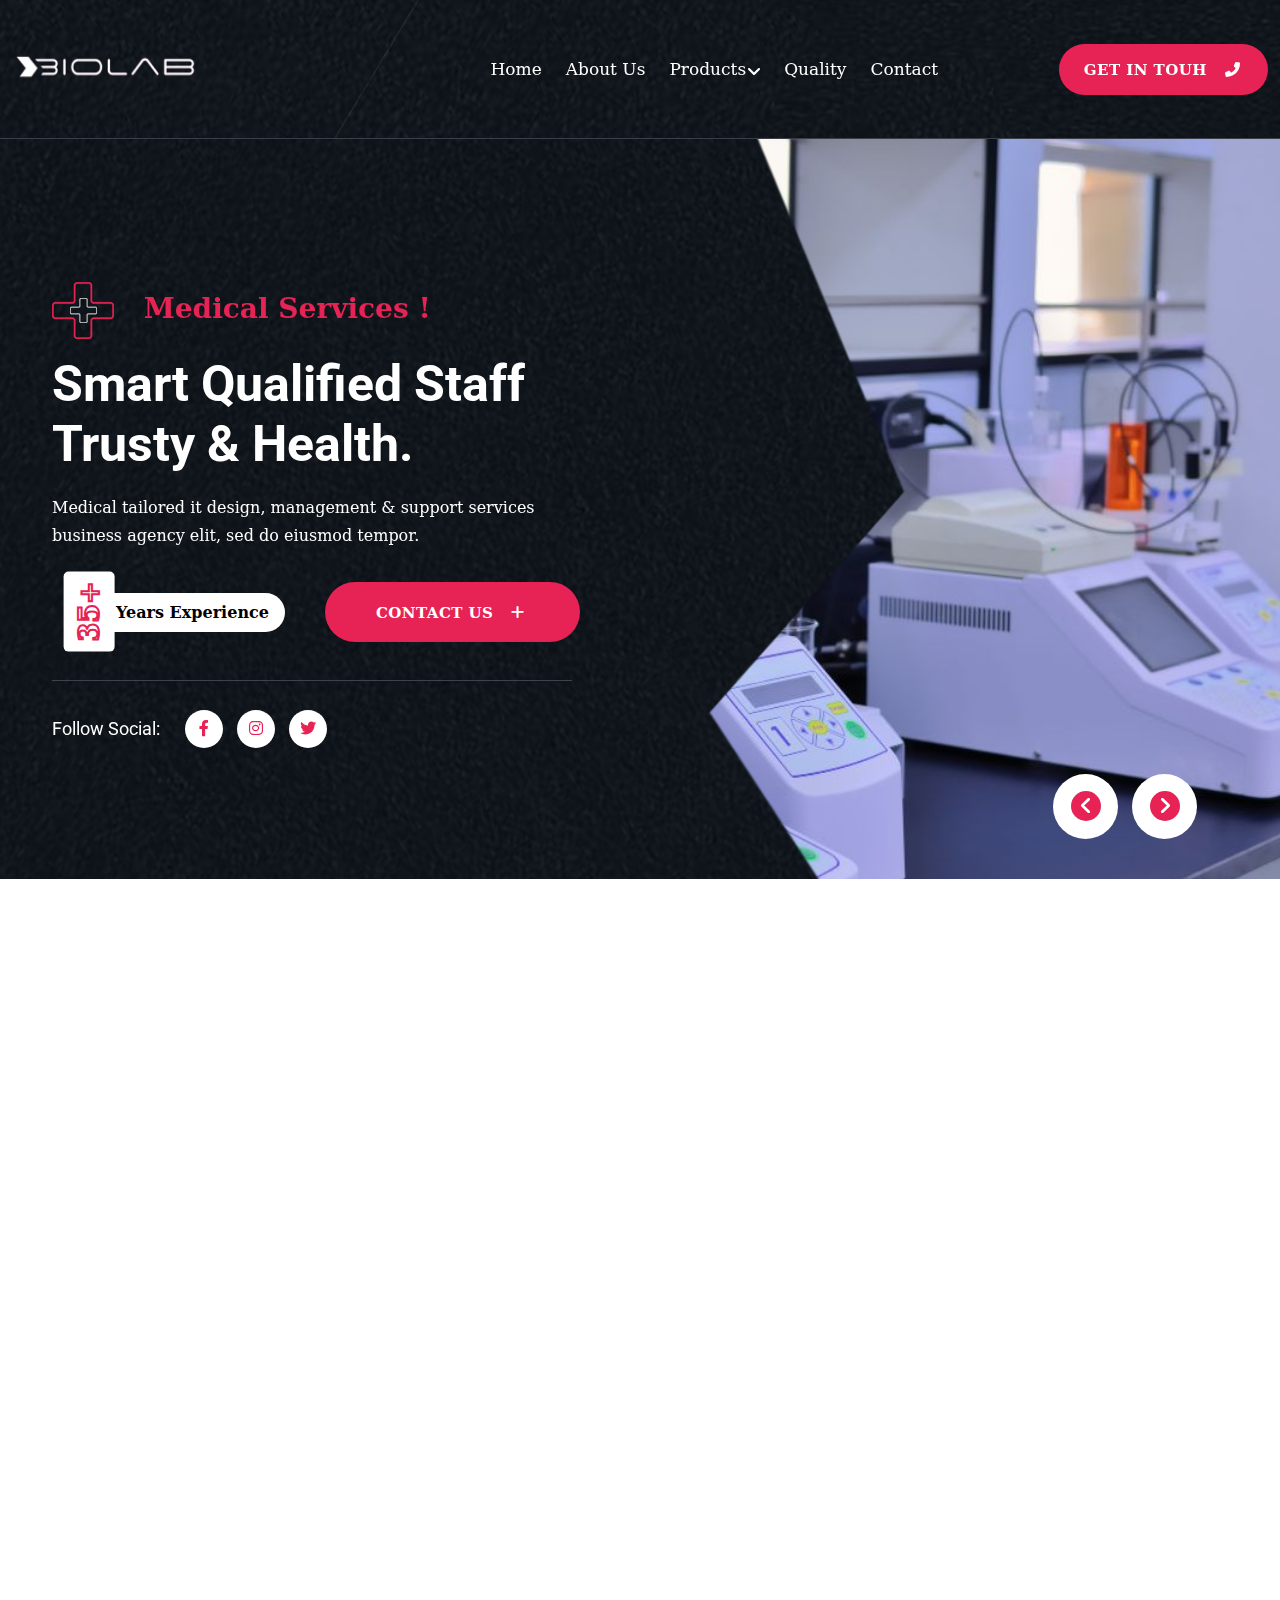
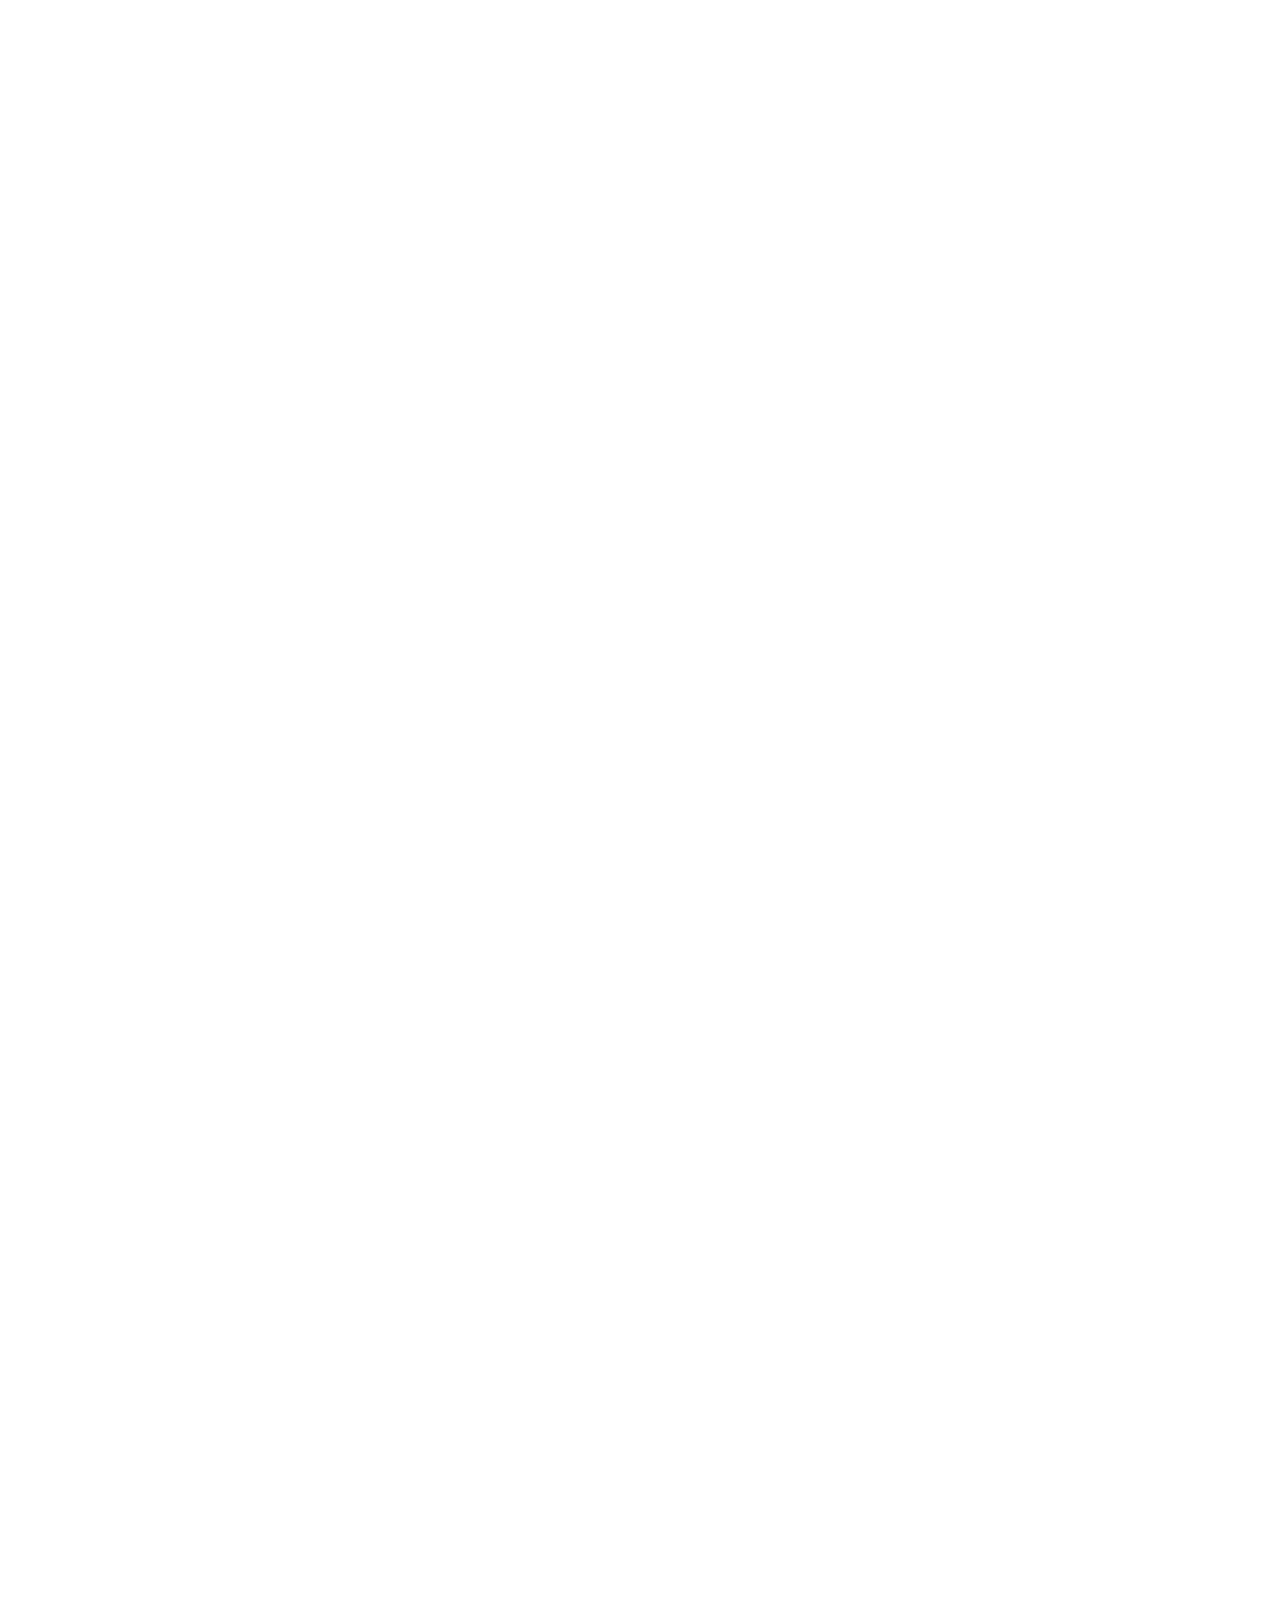
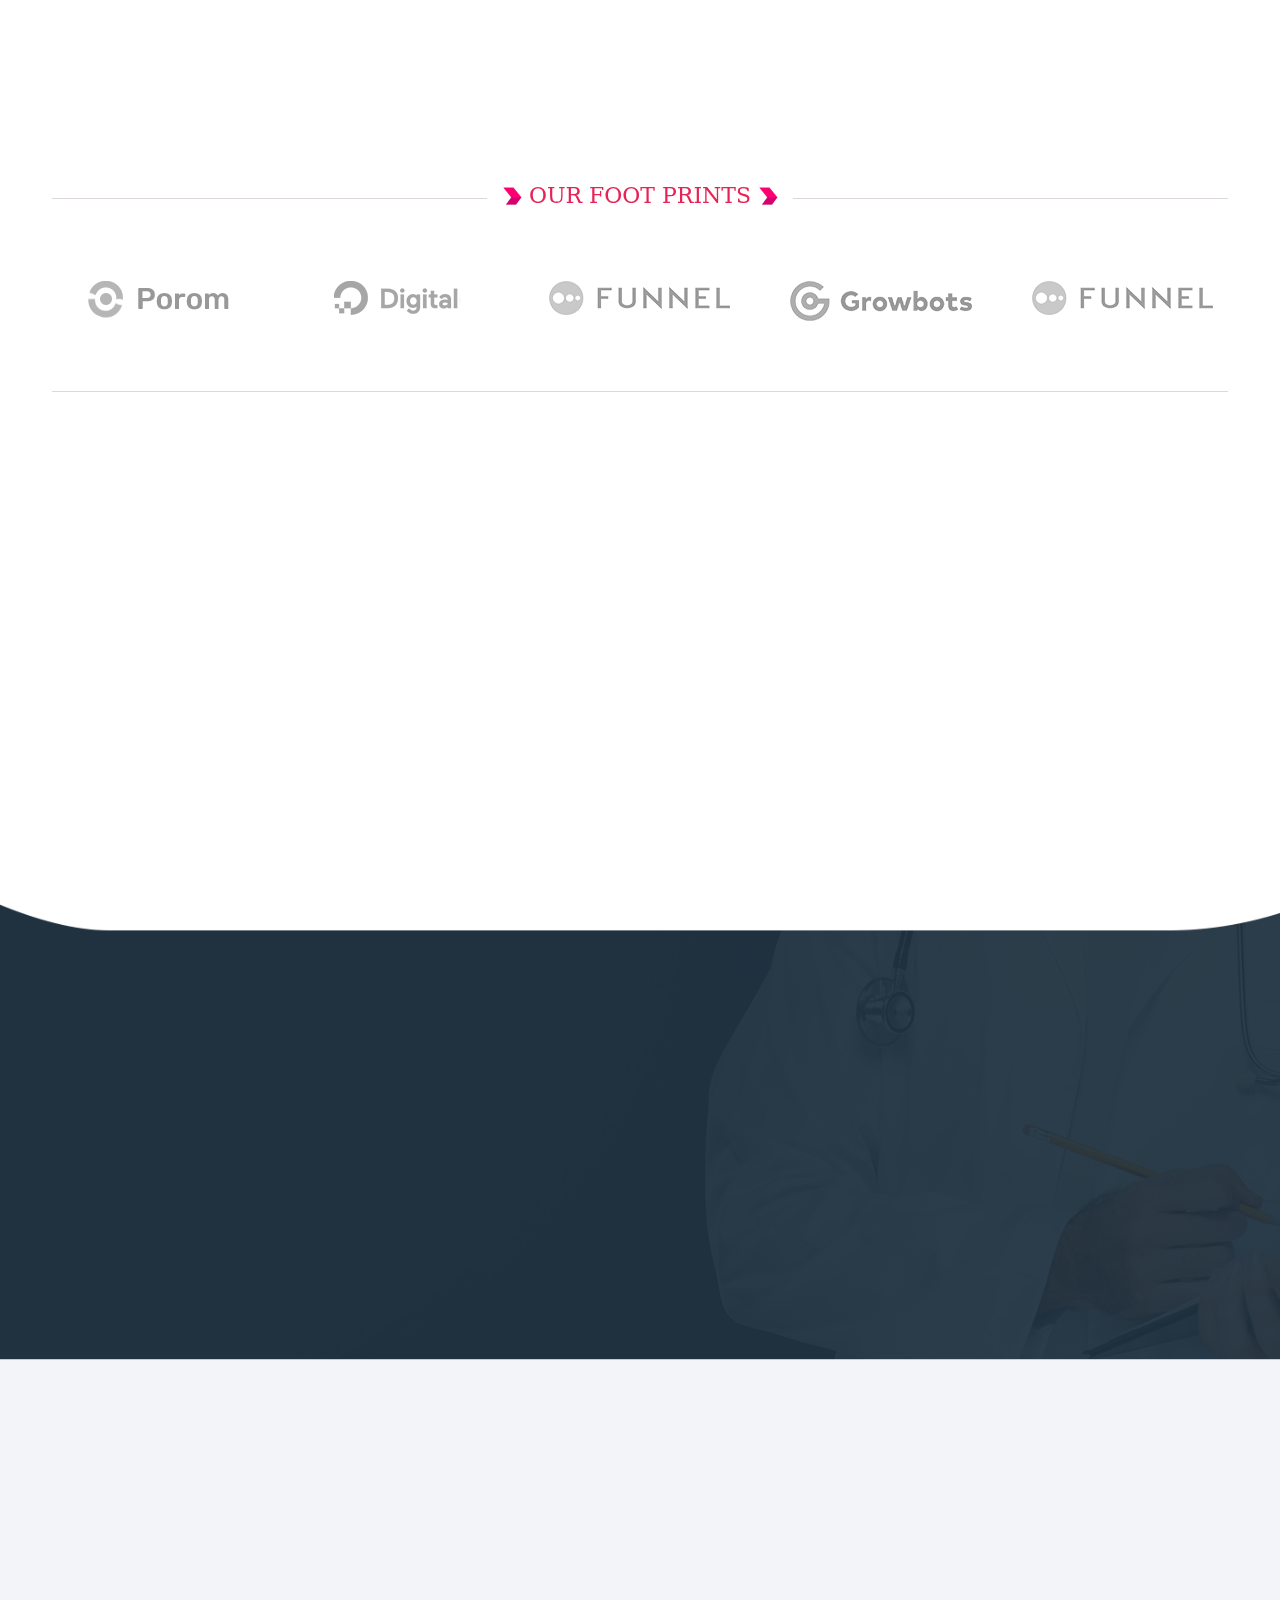
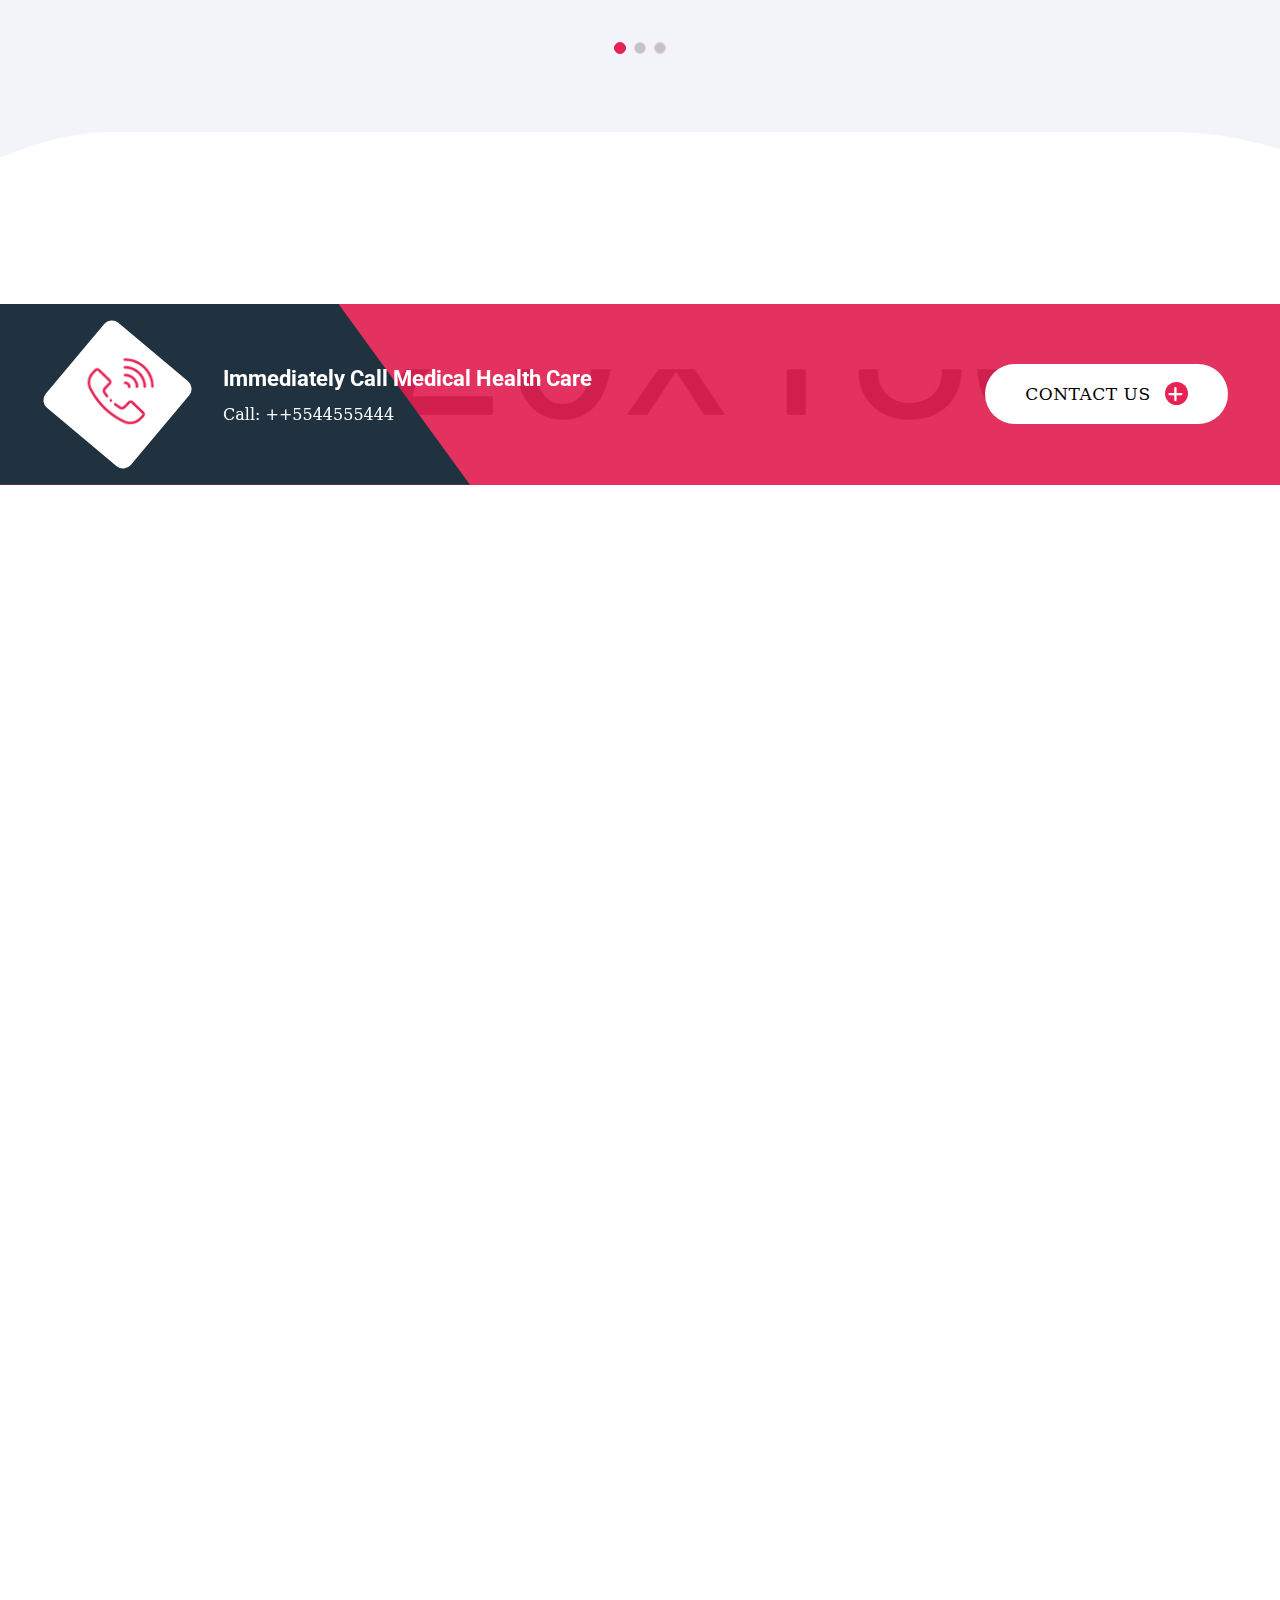
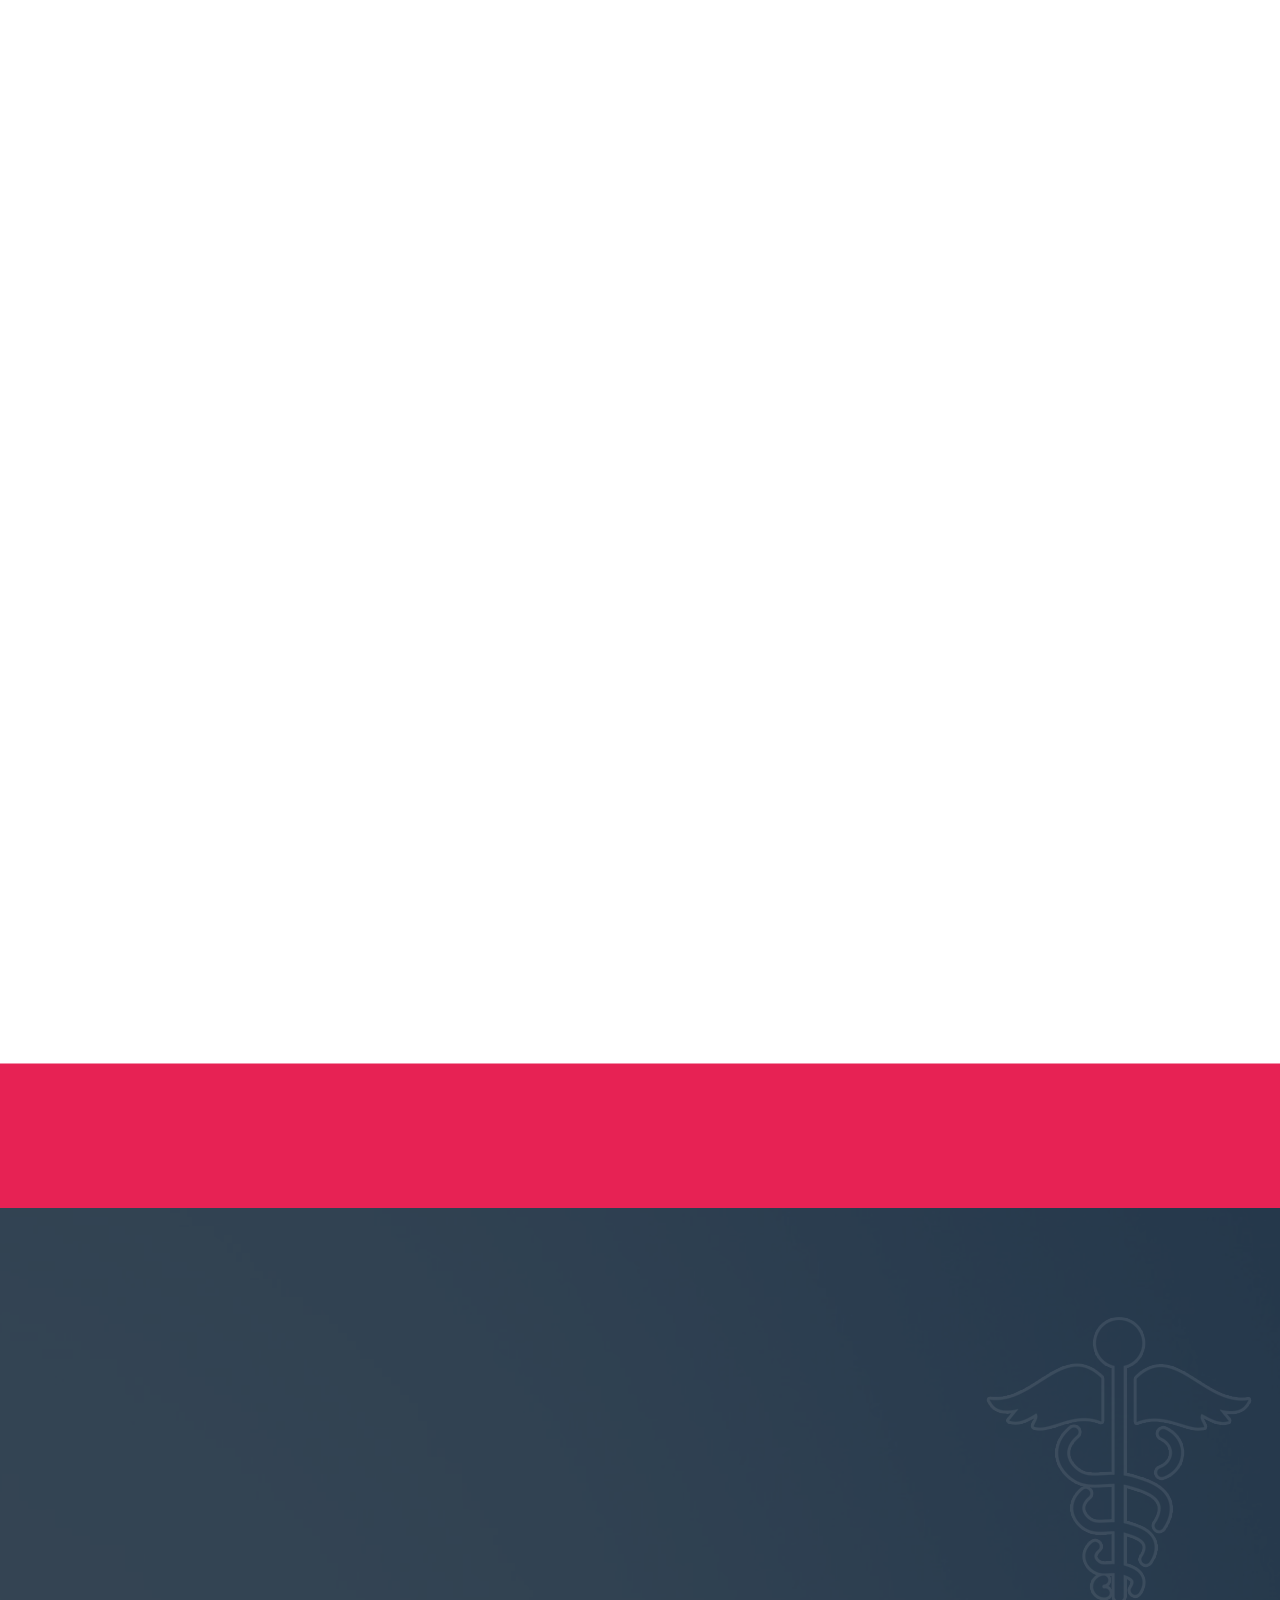
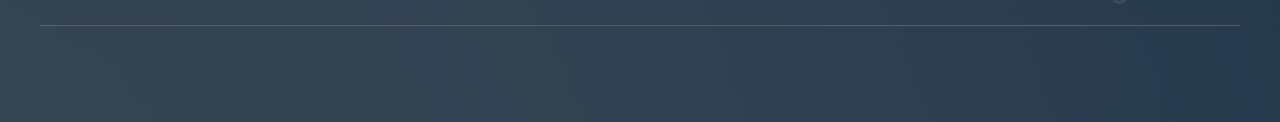
==== index.html @ 8cb921a6 "first commit" ====
<!doctype html>
<html class="no-js" lang="zxx">

<head>
   <meta charset="utf-8">
   <title>BIOLAB</title>
   <meta name="description" content="">
   <meta name="viewport" content="width=device-width, initial-scale=1">

   <!-- Place favicon.ico in the root directory -->
   <link rel="shortcut icon" type="image/x-icon" href="assets/img/logo/favicon.png">

   <!-- CSS here -->
   <link rel="stylesheet" href="assets/css/bootstrap.css">
   <link rel="stylesheet" href="assets/css/animate.css">
   <link rel="stylesheet" href="assets/css/swiper-bundle.css">
   <link rel="stylesheet" href="assets/css/slick.css">
   <link rel="stylesheet" href="assets/css/style.css">
   <link rel="stylesheet" href="assets/css/icofont.css">
   <link rel="stylesheet" href="assets/css/icofont.min.css">
   <link rel="stylesheet" href="assets/css/magnific-popup.css">
   <link rel="stylesheet" href="assets/css/font-awesome-pro.css">
   <link rel="stylesheet" href="assets/css/spacing.css">
   <link rel="stylesheet" href="assets/css/custom-animation.css">
   <link rel="stylesheet" href="assets/css/main.css">
</head>

<body>
   <!--[if lte IE 9]>
      <p class="browserupgrade">You are using an <strong>outdated</strong> browser. Please <a href="htrrs://browsehappy.com/">upgrade your browser</a> to improve your experience and security.</p>
      <![endif]-->

   <!-- preloader start -->
   <!-- <div id="loading">
   <div class="preloader-close">x</div>
   <div id="loading-center">
      <div id="loading-center-absolute">
         <div class="object" id="object_four"></div>
         <div class="object" id="object_three"></div>
         <div class="object" id="object_two"></div>
         <div class="object" id="object_one"></div>
      </div>
   </div>
</div> -->
   <!-- preloader start -->

   <!-- back to top start -->
   <div class="back-to-top-wrapper">
      <button id="back_to_top" type="button" class="back-to-top-btn">
         <svg width="12" height="7" viewBox="0 0 12 7" fill="none">
            <path d="M11 6L6 1L1 6" stroke="currentColor" stroke-width="1.5" stroke-linecap="round"
               stroke-linejoin="round" />
         </svg>
      </button>
   </div>
   <!-- back to top end -->
       <!-- back to top end -->
    <!-- Whats app icon -->
    <div class="whatsapp">
      <img src="./assets/img/whatsapp.png" alt="" class="whatsapp-img">
     </div>
       <!-- Whats app icon -->


   <!-- rr-offcanvus-area-start -->
   <div class="rroffcanvas-area">
      <div class="rroffcanvas">
         <div class="rroffcanvas__close-btn">
            <button class="close-btn"><i class="fal fa-times"></i></button>
         </div>
         <div class="rroffcanvas__logo">
            <a href="index.html">
               <img src="assets/img/logo/logo-white.png" alt="img">
            </a>
         </div>
         <div class="rr-main-menu-mobile d-xl-none"></div>
         <div class="rroffcanvas__contact-info">
            <div class="rroffcanvas__contact-title">
               <h5>Contact us</h5>
            </div>
            <ul>
               <li>
                  <i class="fa-light fa-location-dot"></i>
                  <a href="htrrs://www.google.com/maps/@23.8223586,90.3661283,15z" target="_blank">20/780 A, Nambyapuram
                     West, Palluruthy, Kochi - 682006</a>
               </li>
               <li>
                  <i class="fas fa-envelope"></i>
                  <a href="mailto:rubelmah55@gmail.com">ingo@biolab.com</a>
               </li>
               <li>
                  <i class="fal fa-phone-alt"></i>
                  <a href="tel:+48555223224">+91 000 000 0000</a>
               </li>
            </ul>
         </div>
         <div class="rroffcanvas__social">
            <div class="social-icon">
               <a href="#"><i class="fab fa-twitter"></i></a>
               <a href="#"><i class="fab fa-instagram"></i></a>
               <a href="#"><i class="fab fa-facebook-f"></i></a>
               <a href="#"><i class="fab fa-pinterest-p"></i></a>
            </div>
         </div>
      </div>
   </div>
   <div class="body-overlay"></div>
   <!-- rr-offcanvus-area-end -->

   <!-- header area start -->
   <header class="rr-header-height ">
      <div id="header-sticky" class="rr-header-area rr-header-2-border"
         data-background="assets/img/slider/header-bg-shape.png">
         <div class="container custom-container-1">
            <div class="row align-items-center">
               <div class="col-xl-2 col-lg-4 col-6">
                  <div class="rr-header-logo">
                     <a href="index.html"><img src="assets/img/logo/logo-white.png" alt="img"></a>
                  </div>
               </div>
               <div class="col-xl-7 d-none d-xl-block">
                  <div class="rr-header-main-menu">
                     <nav class="rr-main-menu-content text-end">
                        <ul>
                           <li class="">
                              <a href="index.html">Home</a>
                           </li>
                           <li><a href="about.html">about us</a></li>
                           <li class="has-dropdown">
                              <a href="service.html">Products</a>
                              <ul class="submenu rr-submenu">
                                 <li><a href="reagents.html">Reagents</a></li>
                                 <li><a href="instruments.html">Instruments</a></li>
                              </ul>
                           </li>
                           <li class="">
                              <a href="quality.html">Quality</a>
                           </li>
                           <!-- <li class="has-dropdown">
                              <a href="blog.html">Blog</a>
                              <ul class="submenu rr-submenu">
                                 <li><a href="blog.html">Blog Grid</a></li>
                                 <li><a href="blog-sidebar.html">Blog Standard</a></li>
                                 <li><a href="blog-details.html">Blog Details</a></li>
                              </ul>
                           </li> -->
                           <li><a href="contact.html">Contact</a></li>
                        </ul>
                     </nav>
                  </div>
               </div>
               <div class="col-xl-3 col-lg-8 col-6">
                  <div class="rr-header-right d-flex align-items-center justify-content-end ">
                     <!-- <div class="rr-header-2-icon d-none d-xl-block mr-15">
                        <button class="search-open-btn"><i class="fa-solid fa-magnifying-glass"></i></button>
                     </div> -->
                     <div class="rr-header-btn d-none d-md-block">
                        <a class="rr-btn rr-header-spc" href="contact.html"><span>Get In Touh <i class="fa-solid fa-phone-flip"></i></span></a>
                     </div>
                     <div class="rr-header-bar d-xl-none">
                        <button class="rr-menu-bar"><i class="fa-solid fa-bars"></i></button>
                     </div>
                  </div>
               </div>
            </div>
         </div>
      </div>
   </header>
<!-- header area end -->

   <main>

      <!-- slider area start -->
      <div class="rr-slider-2-area black-bg-2">
         <div class="rr-slider-2-wrapper p-relative">
            <div class="rr-slider-2-arrow-box">
               <button class="slider-next">
                  <i class="fa-sharp fa-solid fa-angle-left"></i>
               </button>
               <button class="slider-prev active">
                  <i class="fa-sharp fa-solid fa-angle-right"></i>
               </button>
            </div>
            <div class="rr-slider-2-large-text">
               <h1>Mekina</h1>
            </div>
            <div class="swiper-container rr-slider-2-active">
               <div class="swiper-wrapper">
                  <div class="swiper-slide fix">
                     <div class="rr-slider-2-height p-relative ">
                        <div class="rr-slider-2-bg z-index-1">
                           <img src="assets/img/slider/bg-shape.png" alt="img">
                        </div>
                        <div class="rr-slider-2-img">
                           <img src="assets/img/slider/slide-main-2.jpg" alt="img">
                        </div>
                        <div class="rr-slider-2-line-shap"></div>
                        <div class="container">
                           <div class="row">
                              <div class="col-xl-12">
                                 <div class="rr-slider-2-content z-index-2">
                                    <div class="rr-slider-2-title-box pb-25">
                                       <h4 class="rr-slider-2-subtitle"><img src="assets/img/slider/subtitle-shape.png"
                                             alt="img"> Medical Services !</h4>
                                       <h1 class="rr-slider-2-title">Smart Qualified Staff <br />
                                          Trusty & Health.</h1>
                                       <p>Medical tailored it design, management & support services<br />
                                          business agency elit, sed do eiusmod tempor. </p>
                                    </div>
                                    <div class="rr-slider-2-info  d-flex align-items-center p-relative">
                                       <div class="rr-slider-2-conuter">
                                          <b>35+</b>
                                       </div>
                                       <div class="rr-slider-2-experience">
                                          <span>Years Experience</span>
                                       </div>
                                       <div class="rr-slider-2-btn d-none d-md-block ml-40">
                                          <a class="rr-btn" href="contact.html"><span>Contact Us <i
                                                   class="fa-sharp fa-solid fa-plus"></i></span></a>
                                       </div>
                                    </div>
                                    <div class="rr-slider-2-social d-flex align-items-center p-relative">
                                       <span>Follow Social:</span>
                                       <ul>
                                          <li><a href="#"><i class="fa-brands fa-facebook-f"></i></a></li>
                                          <li><a href="#"><i class="fa-brands fa-instagram"></i></a></li>
                                          <li><a href="#"><i class="fa-brands fa-twitter"></i></a></li>
                                       </ul>
                                    </div>
                                 </div>
                              </div>
                           </div>
                        </div>
                     </div>
                  </div>


               </div>
            </div>
         </div>
      </div>
      <!-- slider area end -->
      <!-- about area start -->
      <section class="rr-about-area1 p-relative pt-100 pb-100">
         <div class="container">
            <div class="row">
               <div class="col-lg-6 col-md-6 col-sm-6">
                  <div class="rr-about-thumb-wrapper p-relative wow fadeInLeft" data-wow-duration="1s"
                     data-wow-delay=".3s">
                     <div class="main pb-200 mr-50">
                        <img src="assets/img/about/img-11.jpg" alt="img">
                     </div>
                     <img class="shape-1" src="assets/img/about/img-2.jpg" alt="img">
                     <img class="shape-2" src="assets/img/about/shape-3.png" alt="img">
                  </div>
               </div>
               <div class="col-lg-6 col-md-6 col-sm-6">
                  <div class="rr-about-wrapper wow fadeInRight" data-wow-duration="1s" data-wow-delay=".3s">
                     <div class="rr-price-2-title-box text-left mb-10">
                        <span class="rr-section-subtitle p-relative"> ABOUT US <img
                              src="assets/img/testimonial/section-icon.png" alt="img"></span>
                        <h4 class="rr-section-title  rr-section-title-space">About Medical Immediately Advanced Manual.
                        </h4>
                     </div>
                     <p>Sed ut pers piciatis unde omnis iste natus error volu ptatem accus antium one dolor emque laudan
                        tium, totam rem aperiam, eaque
                        ipsam quae eillo invetore off et quasi and medical page</p>
                     <div class="rr-about-wrapper-list">
                        <ul>
                           <li><span><i class="fa-regular fa-circle"></i></span> Mistakes To Avoid to dum Auam.</li>
                           <li><span><i class="fa-regular fa-circle"></i></span> Avoid to the dumy mistakes</li>
                           <li><span><i class="fa-regular fa-circle"></i></span> Your Startup industry stan</li>
                           <li><span><i class="fa-regular fa-circle"></i></span> Our Startup industry Here</li>
                        </ul>
                     </div>
                     <div class="rr-about-btn">
                        <a class="rr-btn-1" href="about.html"><span>About Us <i
                                 class="fa-sharp fa-solid fa-plus"></i></span></a>
                     </div>
                  </div>
               </div>
            </div>
         </div>
      </section>
      <!-- about area end -->
      <!-- doctor area start -->
      <div class="rr-doctors-area  pb-80">
         <div class="container">
            <div class="row">
               <div class="col-xl-12 wow rrfadeUp" data-wow-duration=".9s" data-wow-delay=".3s">
                  <div class="rr-doctors-title-box text-center mb-45">
                     <div class="rr-doctors-title-box z-index-2">
                        <span class="rr-section-subtitle p-relative"><img src="assets/img/testimonial/section-icon.png"
                              alt="img">Reagents <img src="assets/img/testimonial/section-icon.png" alt="img"></span>
                        <h6 class="rr-section-title">The evolution of diagnostics lies at the heart of our mission</h6>
                     </div>
                  </div>
               </div>
            </div>
            <div class="row mb-50">
               <div class="col-xl-6 col-lg-6 col-md-6 col-12 wow rrfadeUp" data-wow-duration=".9s" data-wow-delay=".3s">
                  <div class="rr-doctors-item mb-25 d-flex align-items-center justify-content-center">
                     <div class="rr-doctors-img">
                        <img src="assets/img/reagents/blood-grouping-antiseras.jpg" alt="">
                     </div>
                     <div class="rr-doctors-content">
                        <h5 class="rr-doctors-name"><a href="doctor-details.html">Blood Grouping Antiseras</a></h5>
                        <!-- <span>MBBS, M.D of Medicine </span> -->
                        <p>Quality that exceeds even your highest expectations, offering a level of excellence you never
                           thought possible. </p>
                        <a class="rr-doctors-button" href="doctor-details.html">View </a>
                     </div>
                  </div>
               </div>
               <div class="col-xl-6 col-lg-6 col-md-6 col-12 wow rrfadeUp" data-wow-duration=".9s" data-wow-delay=".5s">
                  <div class="rr-doctors-item mb-25 d-flex align-items-center justify-content-center">
                     <div class="rr-doctors-img">
                        <img src="assets/img/reagents/immunoturbidimetry.jpg" alt="">
                     </div>
                     <div class="rr-doctors-content">
                        <h5 class="rr-doctors-name"><a href="doctor-details.html">Immunoturbidimetry</a></h5>
                        <!-- <span>MBBS, M.D of Medicine </span> -->
                        <p>Exceptional linearity paired with outstanding specificity, ensuring precise and reliable
                           results in every measurement</p>
                        <a class="rr-doctors-button" href="doctor-details.html">View </a>
                     </div>
                  </div>
               </div>
               <div class="col-xl-6 col-lg-6 col-md-6 col-12 wow rrfadeUp" data-wow-duration=".9s" data-wow-delay=".7s">
                  <div class="rr-doctors-item mb-25 d-flex align-items-center justify-content-center">
                     <div class="rr-doctors-img">
                        <img src="assets/img/reagents/clinical-chemistry.jpg" alt="">
                     </div>
                     <div class="rr-doctors-content">
                        <h5 class="rr-doctors-name"><a href="doctor-details.html">Clinical Chemistry</a></h5>
                        <!-- <span>MBBS, M.D of Medicine </span> -->
                        <p>Robust stability combined with peak performance, delivering reliable results you can trust
                           under even the most demanding conditions </p>
                        <a class="rr-doctors-button" href="doctor-details.html">View </a>
                     </div>
                  </div>
               </div>
               <div class="col-xl-6 col-lg-6 col-md-6 col-12 wow rrfadeUp" data-wow-duration=".9s" data-wow-delay=".9s">
                  <div class="rr-doctors-item mb-25 d-flex align-items-center justify-content-center">
                     <div class="rr-doctors-img">
                        <img src="assets/img/reagents/coagulation.jpg" alt="">
                     </div>
                     <div class="rr-doctors-content">
                        <h5 class="rr-doctors-name"><a href="doctor-details.html">Coagulation</a></h5>
                        <!-- <span>MBBS, M.D of Medicine </span> -->
                        <p>Surpassing the boundaries of precision, delivering results with unparalleled accuracy that
                           redefine excellence in measurement </p>
                        <a class="rr-doctors-button" href="doctor-details.html">View </a>
                     </div>
                  </div>
               </div>
            </div>
            <div class="row">
               <div class="col-xl-12 col-12 wow rrfadeUp" data-wow-duration=".9s" data-wow-delay=".5s">
                  <div class="rr-doctors-btn text-center">
                     <a class="rr-btn-black" href="doctors.html"><span>View all Reagents <i
                              class="fa-solid fa-chevron-right"></i></span></a>
                  </div>
               </div>
            </div>
         </div>
      </div>
      <!-- doctor area end -->

      <!-- project area start -->
      <section class="rr-project-area pb-70 ">
         <div class="container">
            <div class="row">
               <div class="col-lg-6 col-md-6">
                  <div class="rr-project-title-wrapper ">
                     <span class="rr-section-subtitle wow rrfadeUp" data-wow-duration=".9s" data-wow-delay=".3s"><img
                           src="assets/img/testimonial/section-icon.png" alt="img">
                        Instruments<img src="assets/img/testimonial/section-icon.png" alt="img"></span>
                     <h3 class="rr-section-title rr-section-title-space wow rrfadeUp" data-wow-duration=".9s"
                        data-wow-delay=".5s">Work Gallery Medical This
                        Recent Projects.</h3>
                  </div>
               </div>
               <div class="col-lg-6 col-md-6">
                  <div class="rr-project-text wow rrfadeUp" data-wow-duration=".9s" data-wow-delay=".7s">
                     <p>In job gives you handcrafted options such as front adm in this
                        reviews or email notifications. It also gives employer projects
                        management fo apps ial media in area.</p>
                  </div>
               </div>
            </div>
            <div class="row">
               <div class="col-lg-12">
                  <div class="rr-project-tab-wrapper wow rrfadeUp" data-wow-duration=".9s" data-wow-delay=".9s">
                     <ul class="nav nav-pills mb-50 justify-content-end " id="pills-tab" role="tablist">
                        <li class="nav-item" role="presentation">
                           <button class="nav-link active" id="pills-home-tab" data-bs-toggle="pill"
                              data-bs-target="#pills-home" type="button" role="tab" aria-selected="false">All</button>
                        </li>
                        <li class="nav-item" role="presentation">
                           <button class="nav-link" id="pills-profile-tab" data-bs-toggle="pill"
                              data-bs-target="#pills-Architecher" type="button" role="tab"
                              aria-selected="false">Biochemistry</button>
                        </li>
                        <li class="nav-item" role="presentation">
                           <button class="nav-link" id="pills-contact-tab" data-bs-toggle="pill"
                              data-bs-target="#pills-Large" type="button" role="tab"
                              aria-selected="false">Hematology</button>
                        </li>
                        <li class="nav-item" role="presentation">
                           <button class="nav-link" id="pills-Interiour-tab" data-bs-toggle="pill"
                              data-bs-target="#pills-Interiour" type="button" role="tab"
                              aria-selected="false">Electrolyte</button>
                        </li>
                        <li class="nav-item" role="presentation">
                           <button class="nav-link " id="pills-House-tab" data-bs-toggle="pill"
                              data-bs-target="#pills-House" type="button" role="tab"
                              aria-selected="true">Specific Protein</button>
                        </li>
                        
                     </ul>

                     <div class="tab-content" id="pills-tabContent">
                        <div class="tab-pane fade active show" id="pills-home" role="tabpanel">
                           <div class="row">
                              <div class="col-lg-4 col-md-4">
                                 <div class="rr-project-item">
                                    <div class="rr-project-thumb mb-25 p-relative">
                                       <img class="w-100" src="assets/img/instruments/all/gblyte-370x259.jpg"
                                          alt="img">
                                       <div class="rr-project-thumb-info">
                                          <h4 class="rr-project-thumb-title"><a href="project-details.html">Home
                                                Visit</a></h4>
                                          <p>Clinic</p>
                                       </div>
                                       <div class="rr-project-right-icon">
                                          <a href="project-details.html"><i class="fa-regular fa-arrow-right"></i></a>
                                       </div>
                                    </div>
                                 </div>
                              </div>
                              <div class="col-lg-4 col-md-4">
                                 <div class="rr-project-item">
                                    <div class="rr-project-thumb mb-25 p-relative">
                                       <img class="w-100" src="assets/img/instruments/all/bg235-.jpg" alt="img">
                                       <div class="rr-project-thumb-info">
                                          <h4 class="rr-project-thumb-title"><a
                                                href="project-details.html">Investigations</a></h4>
                                          <p>Family</p>
                                       </div>
                                       <div class="rr-project-right-icon">
                                          <a href="project-details.html"><i class="fa-regular fa-arrow-right"></i></a>
                                       </div>
                                    </div>
                                 </div>
                              </div>
                              <div class="col-lg-4 col-md-4">
                                 <div class="rr-project-item">
                                    <div class="rr-project-thumb mb-25 p-relative">
                                       <img class="w-100" src="assets/img/instruments/all/tricel-60-.jpg" alt="img">
                                       <div class="rr-project-thumb-info">
                                          <h4 class="rr-project-thumb-title"><a
                                                href="project-details.html">Cardiology</a></h4>
                                          <p> Medical / Team</p>
                                       </div>
                                       <div class="rr-project-right-icon">
                                          <a href="project-details.html"><i class="fa-regular fa-arrow-right"></i></a>
                                       </div>
                                    </div>
                                 </div>
                              </div>
                              <div class="col-lg-8 col-md-8">
                                 <div class="rr-project-item rr-project-padding">
                                    <div class="rr-project-thumb mb-25 p-relative">
                                       <img class="w-100" src="assets/img/instruments/all/gbisla-.jpg" alt="img">
                                       <div class="rr-project-thumb-info">
                                          <h4 class="rr-project-thumb-title"><a href="project-details.html">Economical
                                                Choice</a></h4>
                                          <p> Pediatrics</p>
                                       </div>
                                       <div class="rr-project-right-icon">
                                          <a href="project-details.html"><i class="fa-regular fa-arrow-right"></i></a>
                                       </div>
                                    </div>
                                 </div>
                              </div>
                              <div class="col-lg-4 col-md-4">
                                 <div class="rr-project-item">
                                    <div class="rr-project-thumb mb-25 p-relative">
                                       <img class="w-100" src="assets/img/instruments/gb235.jpg" alt="img">
                                       <div class="rr-project-thumb-info">
                                          <h4 class="rr-project-thumb-title"><a href="project-details.html">Pediatrics
                                                Care</a></h4>
                                          <p>Pediatrics</p>
                                       </div>
                                       <div class="rr-project-right-icon">
                                          <a href="project-details.html"><i class="fa-regular fa-arrow-right"></i></a>
                                       </div>
                                    </div>
                                 </div>
                              </div>

                           </div>
                        </div>
                        <div class="tab-pane fade" id="pills-Architecher" role="tabpanel">
                           <div class="row">
                              <div class="col-lg-4 col-md-4">
                                 <div class="rr-project-item">
                                    <div class="rr-project-thumb mb-25 p-relative">
                                       <img class="w-100" src="assets/img/instruments/draca150.jpg" alt="img">
                                       <div class="rr-project-thumb-info">
                                          <h4 class="rr-project-thumb-title"><a href="project-details.html">Home
                                                Visit</a></h4>
                                          <p>Clinic</p>
                                       </div>
                                       <div class="rr-project-right-icon">
                                          <a href="project-details.html"><i class="fa-regular fa-arrow-right"></i></a>
                                       </div>
                                    </div>
                                 </div>
                              </div>
                              <div class="col-lg-4 col-md-4">
                                 <div class="rr-project-item">
                                    <div class="rr-project-thumb mb-25 p-relative">
                                       <img class="w-100" src="assets/img/project/project1.jpg" alt="img">
                                       <div class="rr-project-thumb-info">
                                          <h4 class="rr-project-thumb-title"><a
                                                href="project-details.html">Investigations</a></h4>
                                          <p>Family</p>
                                       </div>
                                       <div class="rr-project-right-icon">
                                          <a href="project-details.html"><i class="fa-regular fa-arrow-right"></i></a>
                                       </div>
                                    </div>
                                 </div>
                              </div>
                              <div class="col-lg-4 col-md-4">
                                 <div class="rr-project-item">
                                    <div class="rr-project-thumb mb-25 p-relative">
                                       <img class="w-100" src="assets/img/project/project3.jpg" alt="img">
                                       <div class="rr-project-thumb-info">
                                          <h4 class="rr-project-thumb-title"><a
                                                href="project-details.html">Cardiology</a></h4>
                                          <p> Medical / Team</p>
                                       </div>
                                       <div class="rr-project-right-icon">
                                          <a href="project-details.html"><i class="fa-regular fa-arrow-right"></i></a>
                                       </div>
                                    </div>
                                 </div>
                              </div>
                              <div class="col-lg-8 col-md-8">
                                 <div class="rr-project-item rr-project-padding">
                                    <div class="rr-project-thumb mb-25 p-relative">
                                       <img class="w-100" src="assets/img/project/project4.jpg" alt="img">
                                       <div class="rr-project-thumb-info">
                                          <h4 class="rr-project-thumb-title"><a href="project-details.html">Economical
                                                Choice</a></h4>
                                          <p> Pediatrics</p>
                                       </div>
                                       <div class="rr-project-right-icon">
                                          <a href="project-details.html"><i class="fa-regular fa-arrow-right"></i></a>
                                       </div>
                                    </div>
                                 </div>
                              </div>
                              <div class="col-lg-4 col-md-4">
                                 <div class="rr-project-item">
                                    <div class="rr-project-thumb mb-25 p-relative">
                                       <img class="w-100" src="assets/img/project/project5.jpg" alt="img">
                                       <div class="rr-project-thumb-info">
                                          <h4 class="rr-project-thumb-title"><a href="project-details.html">Pediatrics
                                                Care</a></h4>
                                          <p>Pediatrics</p>
                                       </div>
                                       <div class="rr-project-right-icon">
                                          <a href="project-details.html"><i class="fa-regular fa-arrow-right"></i></a>
                                       </div>
                                    </div>
                                 </div>
                              </div>

                           </div>
                        </div>
                        <div class="tab-pane fade" id="pills-Large" role="tabpanel">
                           <div class="row">
                              <div class="col-lg-4 col-md-4">
                                 <div class="rr-project-item">
                                    <div class="rr-project-thumb mb-25 p-relative">
                                       <img class="w-100" src="assets/img/project/project1.jpg" alt="img">
                                       <div class="rr-project-thumb-info">
                                          <h4 class="rr-project-thumb-title"><a href="project-details.html">Home
                                                Visit</a></h4>
                                          <p>Clinic</p>
                                       </div>
                                       <div class="rr-project-right-icon">
                                          <a href="project-details.html"><i class="fa-regular fa-arrow-right"></i></a>
                                       </div>
                                    </div>
                                 </div>
                              </div>
                              <div class="col-lg-4 col-md-4">
                                 <div class="rr-project-item">
                                    <div class="rr-project-thumb mb-25 p-relative">
                                       <img class="w-100" src="assets/img/project/project2.jpg" alt="img">
                                       <div class="rr-project-thumb-info">
                                          <h4 class="rr-project-thumb-title"><a
                                                href="project-details.html">Investigations</a></h4>
                                          <p>Family</p>
                                       </div>
                                       <div class="rr-project-right-icon">
                                          <a href="project-details.html"><i class="fa-regular fa-arrow-right"></i></a>
                                       </div>
                                    </div>
                                 </div>
                              </div>
                              <div class="col-lg-4 col-md-4">
                                 <div class="rr-project-item">
                                    <div class="rr-project-thumb mb-25 p-relative">
                                       <img class="w-100" src="assets/img/project/project3.jpg" alt="img">
                                       <div class="rr-project-thumb-info">
                                          <h4 class="rr-project-thumb-title"><a
                                                href="project-details.html">Cardiology</a></h4>
                                          <p> Medical / Team</p>
                                       </div>
                                       <div class="rr-project-right-icon">
                                          <a href="project-details.html"><i class="fa-regular fa-arrow-right"></i></a>
                                       </div>
                                    </div>
                                 </div>
                              </div>
                              <div class="col-lg-8 col-md-8">
                                 <div class="rr-project-item rr-project-padding">
                                    <div class="rr-project-thumb mb-25 p-relative">
                                       <img class="w-100" src="assets/img/project/project4.jpg" alt="img">
                                       <div class="rr-project-thumb-info">
                                          <h4 class="rr-project-thumb-title"><a href="project-details.html">Economical
                                                Choice</a></h4>
                                          <p> Pediatrics</p>
                                       </div>
                                       <div class="rr-project-right-icon">
                                          <a href="project-details.html"><i class="fa-regular fa-arrow-right"></i></a>
                                       </div>
                                    </div>
                                 </div>
                              </div>
                              <div class="col-lg-4 col-md-4">
                                 <div class="rr-project-item">
                                    <div class="rr-project-thumb mb-25 p-relative">
                                       <img class="w-100" src="assets/img/project/project5.jpg" alt="img">
                                       <div class="rr-project-thumb-info">
                                          <h4 class="rr-project-thumb-title"><a href="project-details.html">Pediatrics
                                                Care</a></h4>
                                          <p>Pediatrics</p>
                                       </div>
                                       <div class="rr-project-right-icon">
                                          <a href="project-details.html"><i class="fa-regular fa-arrow-right"></i></a>
                                       </div>
                                    </div>
                                 </div>
                              </div>

                           </div>
                        </div>
                        <div class="tab-pane fade" id="pills-Interiour" role="tabpanel">
                           <div class="row">
                              <div class="col-lg-4 col-md-4">
                                 <div class="rr-project-item">
                                    <div class="rr-project-thumb mb-25 p-relative">
                                       <img class="w-100" src="assets/img/project/project2.jpg" alt="img">
                                       <div class="rr-project-thumb-info">
                                          <h4 class="rr-project-thumb-title"><a href="project-details.html">Home
                                                Visit</a></h4>
                                          <p>Clinic</p>
                                       </div>
                                       <div class="rr-project-right-icon">
                                          <a href="project-details.html"><i class="fa-regular fa-arrow-right"></i></a>
                                       </div>
                                    </div>
                                 </div>
                              </div>
                              <div class="col-lg-4 col-md-4">
                                 <div class="rr-project-item">
                                    <div class="rr-project-thumb mb-25 p-relative">
                                       <img class="w-100" src="assets/img/project/project1.jpg" alt="img">
                                       <div class="rr-project-thumb-info">
                                          <h4 class="rr-project-thumb-title"><a
                                                href="project-details.html">Investigations</a></h4>
                                          <p>Family</p>
                                       </div>
                                       <div class="rr-project-right-icon">
                                          <a href="project-details.html"><i class="fa-regular fa-arrow-right"></i></a>
                                       </div>
                                    </div>
                                 </div>
                              </div>
                              <div class="col-lg-4 col-md-4">
                                 <div class="rr-project-item">
                                    <div class="rr-project-thumb mb-25 p-relative">
                                       <img class="w-100" src="assets/img/project/project3.jpg" alt="img">
                                       <div class="rr-project-thumb-info">
                                          <h4 class="rr-project-thumb-title"><a
                                                href="project-details.html">Cardiology</a></h4>
                                          <p> Medical / Team</p>
                                       </div>
                                       <div class="rr-project-right-icon">
                                          <a href="project-details.html"><i class="fa-regular fa-arrow-right"></i></a>
                                       </div>
                                    </div>
                                 </div>
                              </div>
                              <div class="col-lg-8 col-md-8">
                                 <div class="rr-project-item rr-project-padding">
                                    <div class="rr-project-thumb mb-25 p-relative">
                                       <img class="w-100" src="assets/img/project/project4.jpg" alt="img">
                                       <div class="rr-project-thumb-info">
                                          <h4 class="rr-project-thumb-title"><a href="project-details.html">Economical
                                                Choice</a></h4>
                                          <p> Pediatrics</p>
                                       </div>
                                       <div class="rr-project-right-icon">
                                          <a href="project-details.html"><i class="fa-regular fa-arrow-right"></i></a>
                                       </div>
                                    </div>
                                 </div>
                              </div>
                              <div class="col-lg-4 col-md-4">
                                 <div class="rr-project-item">
                                    <div class="rr-project-thumb mb-25 p-relative">
                                       <img class="w-100" src="assets/img/project/project5.jpg" alt="img">
                                       <div class="rr-project-thumb-info">
                                          <h4 class="rr-project-thumb-title"><a href="project-details.html">Pediatrics
                                                Care</a></h4>
                                          <p>Pediatrics</p>
                                       </div>
                                       <div class="rr-project-right-icon">
                                          <a href="project-details.html"><i class="fa-regular fa-arrow-right"></i></a>
                                       </div>
                                    </div>
                                 </div>
                              </div>

                           </div>
                        </div>
                        <div class="tab-pane fade " id="pills-House" role="tabpanel">
                           <div class="row">
                              <div class="col-lg-4 col-md-4">
                                 <div class="rr-project-item">
                                    <div class="rr-project-thumb mb-25 p-relative">
                                       <img class="w-100" src="assets/img/project/project1.jpg" alt="img">
                                       <div class="rr-project-thumb-info">
                                          <h4 class="rr-project-thumb-title"><a href="project-details.html">Home
                                                Visit</a></h4>
                                          <p>Clinic</p>
                                       </div>
                                       <div class="rr-project-right-icon">
                                          <a href="project-details.html"><i class="fa-regular fa-arrow-right"></i></a>
                                       </div>
                                    </div>
                                 </div>
                              </div>
                              <div class="col-lg-4 col-md-4">
                                 <div class="rr-project-item">
                                    <div class="rr-project-thumb mb-25 p-relative">
                                       <img class="w-100" src="assets/img/project/project2.jpg" alt="img">
                                       <div class="rr-project-thumb-info">
                                          <h4 class="rr-project-thumb-title"><a
                                                href="project-details.html">Investigations</a></h4>
                                          <p>Family</p>
                                       </div>
                                       <div class="rr-project-right-icon">
                                          <a href="project-details.html"><i class="fa-regular fa-arrow-right"></i></a>
                                       </div>
                                    </div>
                                 </div>
                              </div>
                              <div class="col-lg-4 col-md-4">
                                 <div class="rr-project-item">
                                    <div class="rr-project-thumb mb-25 p-relative">
                                       <img class="w-100" src="assets/img/project/project3.jpg" alt="img">
                                       <div class="rr-project-thumb-info">
                                          <h4 class="rr-project-thumb-title"><a
                                                href="project-details.html">Cardiology</a></h4>
                                          <p> Medical / Team</p>
                                       </div>
                                       <div class="rr-project-right-icon">
                                          <a href="project-details.html"><i class="fa-regular fa-arrow-right"></i></a>
                                       </div>
                                    </div>
                                 </div>
                              </div>
                              <div class="col-lg-8 col-md-8">
                                 <div class="rr-project-item rr-project-padding">
                                    <div class="rr-project-thumb mb-25 p-relative">
                                       <img class="w-100" src="assets/img/project/project4.jpg" alt="img">
                                       <div class="rr-project-thumb-info">
                                          <h4 class="rr-project-thumb-title"><a href="project-details.html">Economical
                                                Choice</a></h4>
                                          <p> Pediatrics</p>
                                       </div>
                                       <div class="rr-project-right-icon">
                                          <a href="project-details.html"><i class="fa-regular fa-arrow-right"></i></a>
                                       </div>
                                    </div>
                                 </div>
                              </div>
                              <div class="col-lg-4 col-md-4">
                                 <div class="rr-project-item">
                                    <div class="rr-project-thumb mb-25 p-relative">
                                       <img class="w-100" src="assets/img/project/project5.jpg" alt="img">
                                       <div class="rr-project-thumb-info">
                                          <h4 class="rr-project-thumb-title"><a href="project-details.html">Pediatrics
                                                Care</a></h4>
                                          <p>Pediatrics</p>
                                       </div>
                                       <div class="rr-project-right-icon">
                                          <a href="project-details.html"><i class="fa-regular fa-arrow-right"></i></a>
                                       </div>
                                    </div>
                                 </div>
                              </div>

                           </div>
                        </div>
                     </div>
                  </div>
               </div>
            </div>


         </div>
      </section>
      <!-- project area end -->
      <!-- brand area start -->
      <div class="rr-brand-area">
         <div class="container">
            <div class="row">
               <div class="col-xl-12">
                  <div class="rr-blog-title-box text-center mb-60 p-relative">
                     <span class="rr-section-subtitle  rr-section-border-rl"><img
                           src="assets/img/testimonial/section-icon.png" alt="img"> Our Foot Prints <img
                           src="assets/img/testimonial/section-icon.png" alt="img"></span>
                  </div>
                  <div class="rr-brand-wrapper rr-brand-border pb-70">
                     <div class="swiper-container rr-brand-active">
                        <div class="swiper-wrapper">
                           <div class="swiper-slide">
                              <div class="rr-brand-item text-center">
                                 <img src="assets/img/brand/brand-1-1.png" alt="img">
                              </div>
                           </div>
                           <div class="swiper-slide">
                              <div class="rr-brand-item text-center">
                                 <img src="assets/img/brand/brand-1-2.png" alt="img">
                              </div>
                           </div>
                           <div class="swiper-slide">
                              <div class="rr-brand-item text-center">
                                 <img src="assets/img/brand/brand-1-3.png" alt="img">
                              </div>
                           </div>
                           <div class="swiper-slide">
                              <div class="rr-brand-item text-center">
                                 <img src="assets/img/brand/brand-1-4.png" alt="img">
                              </div>
                           </div>
                           <div class="swiper-slide">
                              <div class="rr-brand-item text-center">
                                 <img src="assets/img/brand/brand-1-3.png" alt="img">
                              </div>
                           </div>
                        </div>
                     </div>
                  </div>
               </div>
            </div>
         </div>
      </div>
      <!-- brand area end -->
      <!-- funfact area start -->
      <div class="rr-funfact-area pt-100">
         <div class="container">
            <div class="rr-funfact">
               <div class="row">
                  <div class="col-xl-3 col-lg-3 col-md-6 col-sm-6 wow rrfadeUp" data-wow-duration=".9s"
                     data-wow-delay=".3s">
                     <div class="rr-funfact-content text-center fix p-relative">
                        <div class="rr-funfact_shap">
                           <!-- <img src="assets/img/footer/footer-shap.png" alt="img"> -->
                        </div>
                        <div class="rr-funfact-icon">
                           <img src="assets/img/counter/icon1.png" alt="img">
                        </div>
                        <div class="rr-funfact-number d-flex align-items-center justify-content-center">
                           <h5 class="rr-funfact-number purecounter" data-purecounter-duration="1"
                              data-purecounter-end="56">0</h5>
                           <b>k+</b>
                        </div>
                        <div class="rr-funfact-text">
                           <span>Happy Clients</span>
                        </div>
                     </div>
                  </div>
                  <div class="col-xl-3 col-lg-3 col-md-6 col-sm-6 wow rrfadeUp" data-wow-duration=".9s"
                     data-wow-delay=".5s">
                     <div class="rr-funfact-content text-center mt-20 fix p-relative rr-funfact-content-2">
                        <div class="rr-funfact_shap">
                           <img src="assets/img/footer/footer-shap.png" alt="img">
                        </div>
                        <div class="rr-funfact-icon">
                           <img src="assets/img/counter/icon2.png" alt="img">
                        </div>
                        <div class="rr-funfact-number d-flex align-items-center justify-content-center">
                           <h5 class="rr-funfact-number purecounter" data-purecounter-duration="1"
                              data-purecounter-end="266">0</h5>
                           <b>+</b>
                        </div>
                        <div class="rr-funfact-text">
                           <span>Team Support</span>
                        </div>
                     </div>
                  </div>
                  <div class="col-xl-3 col-lg-3 col-md-6 col-sm-6 wow rrfadeUp" data-wow-duration=".9s"
                     data-wow-delay=".7s">
                     <div class="rr-funfact-content text-center fix p-relative">
                        <div class="rr-funfact_shap">
                           <img src="assets/img/footer/footer-shap.png" alt="img">
                        </div>
                        <div class="rr-funfact-icon">
                           <img src="assets/img/counter/icon3.png" alt="img">
                        </div>
                        <div class="rr-funfact-number d-flex align-items-center justify-content-center">
                           <h5 class="rr-funfact-number purecounter" data-purecounter-duration="1"
                              data-purecounter-end="1">0</h5>
                           <b>k+</b>
                        </div>
                        <div class="rr-funfact-text">
                           <span>Doctor Numbers</span>
                        </div>
                     </div>
                  </div>
                  <div class="col-xl-3 col-lg-3 col-md-6 col-sm-6 wow rrfadeUp" data-wow-duration=".9s"
                     data-wow-delay=".9s">
                     <div class="rr-funfact-content text-center mt-20 fix p-relative rr-funfact-content-2">
                        <div class="rr-funfact_shap">
                           <img src="assets/img/footer/footer-shap.png" alt="img">
                        </div>
                        <div class="rr-funfact-icon">
                           <img src="assets/img/counter/icon4.png" alt="img">
                        </div>
                        <div class="rr-funfact-number d-flex align-items-center justify-content-center">
                           <h5 class="rr-funfact-number purecounter" data-purecounter-duration="1"
                              data-purecounter-end="59">0</h5>
                           <b>k+</b>
                        </div>
                        <div class="rr-funfact-text">
                           <span>Medical Award</span>
                        </div>
                     </div>
                  </div>
               </div>
            </div>
         </div>
      </div>
      <!-- funfact area end -->
      <!-- service area start -->
      <section class="rr-service-area rr-service-height rr-service-wapp" data-background="assets/img/team/shap-bg.png">
         <div class="container">
            <div class="row">
               <div class="col-xl-12 wow rrfadeUp" data-wow-duration=".9s" data-wow-delay=".3s">
                  <div class="rr-price-2-title-box text-center mb-45">
                     <div class="rr-video-title-box z-index-2">
                        <span class="rr-video-subtitle p-relative"><img src="assets/img/testimonial/section-icon.png"
                              alt="img"> Our Best Service <img src="assets/img/testimonial/section-icon.png"
                              alt="img"></span>
                        <h4 class="rr-video-title">Experts in Range Medical Services</h4>
                     </div>
                  </div>
               </div>
            </div>
            <div class="rr-service-active swiper-container">
               <div class="swiper-wrapper">
                  <div class="swiper-slide wow rrfadeUp" data-wow-duration=".9s" data-wow-delay=".3s">
                     <div class="rr-service-item fix mb-30">
                        <div class="rr-service-content white-bg p-relative">
                           <div class="rr-service-number">
                              <span>01</span>
                           </div>
                           <div class="rr-service-icon">
                              <img src="assets/img/service/medicine.png" alt="img">
                           </div>
                           <div class="rr-service-info ml-80">
                              <h3 class="rr-service-title"><a href="service-details.html">Medicine & Health</a></h3>
                              <span><i class="fa-solid fa-check"></i> <a href="service-details.html">Medicine &
                                    Health</a></span>
                           </div>
                           <p>Medical is the knowledge or master event
                              dentify the error of the we website
                              best coding page speed.</p>
                           <div class="rr-service-right-icon text-end">
                              <a href="service-details.html"><i class="fa-solid fa-angle-right"></i></a>
                           </div>
                        </div>

                        <div class="rr-service-thumb">
                           <img class="w-100" src="assets/img/service/bg-1-1.jpg" alt="img">
                        </div>
                     </div>
                  </div>
                  <div class="swiper-slide wow rrfadeUp" data-wow-duration=".9s" data-wow-delay=".5s">
                     <div class="rr-service-item  fix mb-30">
                        <div class="rr-service-content white-bg p-relative">
                           <div class="rr-service-number">
                              <span>02</span>
                           </div>
                           <div class="rr-service-icon">
                              <img src="assets/img/service/medicine2.png" alt="img">
                           </div>
                           <div class="rr-service-info ml-80">
                              <h3 class="rr-service-title"><a href="service-details.html">Heart-Beat Service</a></h3>
                              <span><i class="fa-solid fa-check"></i> <a href="service-details.html">Medicine &
                                    Health</a></span>
                           </div>
                           <p>Medical is the knowledge or master event
                              dentify the error of the we website
                              best coding page speed.</p>
                           <div class="rr-service-right-icon text-end">
                              <a href="service-details.html"><i class="fa-solid fa-angle-right"></i></a>
                           </div>
                        </div>

                        <div class="rr-service-thumb">
                           <img class="w-100" src="assets/img/service/bg-1-2.jpg" alt="img">
                        </div>
                     </div>
                  </div>
                  <div class="swiper-slide wow rrfadeUp" data-wow-duration=".9s" data-wow-delay=".7s">
                     <div class="rr-service-item fix mb-30">
                        <div class="rr-service-content white-bg p-relative">
                           <div class="rr-service-number">
                              <span>03</span>
                           </div>
                           <div class="rr-service-icon">
                              <img src="assets/img/service/medicine3.png" alt="img">
                           </div>
                           <div class="rr-service-info ml-80">
                              <h3 class="rr-service-title"><a href="service-details.html">Economical Choice</a></h3>
                              <span><i class="fa-solid fa-check"></i> <a href="service-details.html">Medicine &
                                    Health</a></span>
                           </div>
                           <p>Medical is the knowledge or master event
                              dentify the error of the we website
                              best coding page speed.</p>
                           <div class="rr-service-right-icon text-end">
                              <a href="service-details.html"><i class="fa-solid fa-angle-right"></i></a>
                           </div>
                        </div>

                        <div class="rr-service-thumb">
                           <img class="w-100" src="assets/img/service/bg-1-3.jpg" alt="img">
                        </div>
                     </div>
                  </div>
               </div>
               <div class="rr-main-swiper-dot text-center"></div>
            </div>
            <div class="gallery-slider-dots text-center">
               <span></span>
               <span></span>
               <span></span>
            </div>
         </div>
      </section>
      <!-- service area end -->

      <!-- call area start -->
      <section class="rr-call-area rr-call-shap p-relative pt-35 pb-35 fix"
         data-background="assets/img/contact/contact-bg.jpg">
         <div class="container">
            <div class="row align-items-center justify-content-between">
               <div class="col-xl-8 col-lg-7 col-md-8 col-12">
                  <div class="rr-call-warap d-flex align-items-center z-index-2">
                     <div class="rr-call-icon">
                        <img src="assets/img/contact/call.png" alt="img">
                     </div>
                     <div class="rr-call-info">
                        <h3>Immediately Call Medical Health Care</h3>
                        <span><a href="tel:+09627387877">Call: ++5544555444</a></span>
                     </div>
                  </div>
               </div>
               <div class="col-xl-4 col-lg-5 col-md-4 col-12">
                  <div class="rr-call-btn text-end mt-10">
                     <a class="rr-btn-white-2" href="contact.html"><span>Contact Us <i
                              class="fa-sharp fa-solid fa-plus"></i></span></a>
                  </div>
               </div>
            </div>
         </div>
      </section>
      <!-- call area end -->
      <!-- faq area start -->
      <div class="rr-faq-area p-relative fix pt-110 pb-80">
         <div class="container">
            <div class="row">
               <div class="col-xl-6 col-lg-6 col-md-6 wow rrfadeLeft" data-wow-duration=".9s" data-wow-delay=".7s">
                  <div class="rr-faq-left z-index-3">
                     <div class="rr-faq-title-box pb-25">
                        <span class="rr-section-subtitle"><img src="assets/img/testimonial/section-icon.png" alt="img">
                           OEM &amp; Export</span>
                        <h4 class="rr-section-title  rr-section-title-space">Medical Team Question <br />
                           Faq This Advanced .</h4>
                        <p>Sed ut pers piciatis unde omnis iste natus error volu ptatem accus antium one dolor emque
                           laudan tium, totam rem aperiam, eaque ipsam quae
                           eillo invetore off veritatis et quasi and medical page</p>
                     </div>
                     <div class="rr-faq-wrap">
                        <div class="rr-custom-accordion">
                           <div class="accordion" id="accordionExample">
                              <div class="accordion-items rr-faq-active">
                                 <h2 class="accordion-header" id="headingOne">
                                    <button class="accordion-buttons " type="button" data-bs-toggle="collapse"
                                       data-bs-target="#collapseOne" aria-expanded="true" aria-controls="collapseOne">
                                       <i class="fa-solid fa-check"></i> Maecenas facilisis erat id odio
                                    </button>
                                 </h2>
                                 <div id="collapseOne" class="accordion-collapse collapse show"
                                    aria-labelledby="headingOne" data-bs-parent="#accordionExample">
                                    <div class="accordion-body">
                                       There are many variations of passages of is psum
                                       the majority have suffered alteration in some we
                                       by injected humour,
                                       <span>01</span>
                                    </div>
                                 </div>
                              </div>
                              <div class="accordion-items">
                                 <h2 class="accordion-header" id="headingTwo">
                                    <button class="accordion-buttons collapsed" type="button" data-bs-toggle="collapse"
                                       data-bs-target="#collapseTwo" aria-expanded="false" aria-controls="collapseTwo">
                                       <i class="fa-solid fa-check"></i> Phasellus et vehicula nulla
                                    </button>
                                 </h2>
                                 <div id="collapseTwo" class="accordion-collapse collapse" aria-labelledby="headingTwo"
                                    data-bs-parent="#accordionExample">
                                    <div class="accordion-body">
                                       There are many variations of passages of is psum
                                       the majority have suffered alteration in some we
                                       by injected humour,
                                       <span>02</span>
                                    </div>
                                 </div>
                              </div>
                              <div class="accordion-items">
                                 <h2 class="accordion-header" id="headingThree">
                                    <button class="accordion-buttons collapsed" type="button" data-bs-toggle="collapse"
                                       data-bs-target="#collapseThree" aria-expanded="false"
                                       aria-controls="collapseThree">
                                       <i class="fa-solid fa-check"></i> Maecenas malesuada
                                    </button>
                                 </h2>
                                 <div id="collapseThree" class="accordion-collapse collapse"
                                    aria-labelledby="headingThree" data-bs-parent="#accordionExample">
                                    <div class="accordion-body">
                                       There are many variations of passages of is psum
                                       the majority have suffered alteration in some we
                                       by injected humour,
                                       <span>03</span>
                                    </div>
                                 </div>
                              </div>
                              <div class="accordion-items">
                                 <h2 class="accordion-header" id="headingFour">
                                    <button class="accordion-buttons collapsed" type="button" data-bs-toggle="collapse"
                                       data-bs-target="#collapseFour" aria-expanded="false"
                                       aria-controls="collapseFour">
                                       <i class="fa-solid fa-check"></i> Why you join our team
                                    </button>
                                 </h2>
                                 <div id="collapseFour" class="accordion-collapse collapse"
                                    aria-labelledby="headingFour" data-bs-parent="#accordionExample">
                                    <div class="accordion-body">
                                       There are many variations of passages of is psum
                                       the majority have suffered alteration in some we
                                       by injected humour,
                                       <span>04</span>
                                    </div>
                                 </div>
                              </div>
                           </div>
                        </div>
                     </div>
                  </div>
               </div>
               <div class="col-xl-6 col-lg-6 col-md-6 wow rrfadeLeft" data-wow-duration=".9s" data-wow-delay=".5s">
                  <div class="rr-faq-thumb">
                     <img src="assets/img/faq/thumb-1-1.png" alt="img">
                  </div>
               </div>
            </div>
         </div>
      </div>
      <!-- faq area end -->

      <!-- testimonial area start -->
      <div class="rr-testimonial-area p-relative pt-90 pb-90">
         <div class="container">
            <div class="row">
               <div class="col-xl-12 wow rrfadeUp" data-wow-duration=".9s" data-wow-delay=".3s">
                  <div class="rr-price-2-title-box text-center mb-45">
                     <div class="rr-video-title-box z-index-2">
                        <span class="rr-video-subtitle p-relative"><img src="assets/img/testimonial/section-icon.png"
                              alt="img"> Our testimonials Say <img src="assets/img/testimonial/section-icon.png"
                              alt="img"></span>
                        <h4 class="rr-section-title">Our Client Say</h4>
                     </div>
                  </div>
                  <div class="rr-testimonial-wrapper">
                     <div class="swiper-container rr-testimonial-active">
                        <div class="swiper-wrapper">
                           <div class="swiper-slide wow rrfadeUp" data-wow-duration=".9s" data-wow-delay=".3s">
                              <div class="rr-testimonial-item p-relative">
                                 <div class="rr-testimonial-shap">
                                    <img src="assets/img/testimonial/testimonial-icon.png" alt="img">
                                 </div>
                                 <div class="rr-testimonial-quote">
                                    <i class="fa-solid fa-quote-right"></i>
                                 </div>
                                 <div class="quote-border"></div>
                                 <div class="rr-testimonial-text mb-25">
                                    <p>We are privileged to work with
                                       hundreds of future-thin this best
                                       including many of the world’s
                                       top ha,medical,brands..</p>
                                 </div>
                                 <div class="rr-testimonial-author-box">

                                    <div class="rr-testimonial-author-info">
                                       <h5>Dr. Mean Bara</h5>
                                       <span>Founder</span>
                                    </div>
                                 </div>
                                 <div class="rr-testimonial-star text-end">
                                    <i class="fa-solid fa-star"></i>
                                    <i class="fa-solid fa-star"></i>
                                    <i class="fa-solid fa-star"></i>
                                    <i class="fa-solid fa-star"></i>
                                    <span><i class="fa-solid fa-star"></i></span>

                                 </div>
                                 <div class="rr-testimonial-author-thumb">
                                    <img src="assets/img/testimonial/avada-5.png" alt="img">
                                 </div>
                              </div>
                           </div>
                           <div class="swiper-slide wow rrfadeUp" data-wow-duration=".9s" data-wow-delay=".5s">
                              <div class="rr-testimonial-item p-relative">
                                 <div class="rr-testimonial-shap">
                                    <img src="assets/img/testimonial/testimonial-icon.png" alt="img">
                                 </div>
                                 <div class="rr-testimonial-quote">
                                    <i class="fa-solid fa-quote-right"></i>
                                 </div>
                                 <div class="quote-border"></div>
                                 <div class="rr-testimonial-text mb-25">
                                    <p>We are privileged to work with
                                       hundreds of future-thin this best
                                       including many of the world’s
                                       top ha,medical,brands..</p>
                                 </div>
                                 <div class="rr-testimonial-author-box">

                                    <div class="rr-testimonial-author-info">
                                       <h5>Dr. Larat Mara</h5>
                                       <span>Manager</span>
                                    </div>
                                 </div>
                                 <div class="rr-testimonial-star text-end">
                                    <i class="fa-solid fa-star"></i>
                                    <i class="fa-solid fa-star"></i>
                                    <i class="fa-solid fa-star"></i>
                                    <i class="fa-solid fa-star"></i>
                                    <span><i class="fa-solid fa-star"></i></span>
                                 </div>
                                 <div class="rr-testimonial-author-thumb">
                                    <img src="assets/img/testimonial/avada-2.png" alt="img">
                                 </div>
                              </div>
                           </div>
                           <div class="swiper-slide wow rrfadeUp" data-wow-duration=".9s" data-wow-delay=".7s">
                              <div class="rr-testimonial-item p-relative">
                                 <div class="rr-testimonial-shap">
                                    <img src="assets/img/testimonial/testimonial-icon.png" alt="img">
                                 </div>
                                 <div class="rr-testimonial-quote">
                                    <i class="fa-solid fa-quote-right"></i>
                                 </div>
                                 <div class="quote-border"></div>
                                 <div class="rr-testimonial-text mb-25">
                                    <p>We are privileged to work with
                                       hundreds of future-thin this best
                                       including many of the world’s
                                       top ha,medical,brands..</p>
                                 </div>
                                 <div class="rr-testimonial-author-box">

                                    <div class="rr-testimonial-author-info">
                                       <h5>Dr. Raf Bara</h5>
                                       <span>Founder</span>
                                    </div>
                                 </div>
                                 <div class="rr-testimonial-star text-end">
                                    <i class="fa-solid fa-star"></i>
                                    <i class="fa-solid fa-star"></i>
                                    <i class="fa-solid fa-star"></i>
                                    <i class="fa-solid fa-star"></i>
                                    <span><i class="fa-solid fa-star"></i></span>
                                 </div>
                                 <div class="rr-testimonial-author-thumb">
                                    <img src="assets/img/testimonial/avada-4.png" alt="img">
                                 </div>
                              </div>
                           </div>
                        </div>
                        <div class="rr-main-swiper-dot text-center mt-20">
                        </div>
                     </div>
                  </div>
               </div>
            </div>
         </div>
      </div>
      <!-- testimonial area end -->
      <!-- features area start -->
      <section class="rr-main-features-area pb-80">
         <div class="container">
            <div class="row wow rrfadeUp" data-wow-duration=".9s" data-wow-delay=".3s">
               <div class="rr-features-3-title-box text-center mb-45">
                  <span class="rr-section-subtitle p-relative"><img src="assets/img/testimonial/section-icon.png"
                        alt="img"> Our Best Features <img src="assets/img/testimonial/section-icon.png"
                        alt="img"></span>
                  <h4 class="rr-section-title  rr-section-title-space">Experts in Range Medical Features</h4>
               </div>
            </div>
            <div class="row">
               <div class="col-xl-4 col-lg-4 col-md-6 col-12 wow rrfadeUp" data-wow-duration=".9s" data-wow-delay=".3s">
                  <div class="rr-features-3">
                     <div class="rr-features-3-item p-relative d-flex align-items-center">
                        <div class="rr-features-3-icon mr-20">
                           <i class="icofont-pills"></i>
                        </div>
                        <div class="rr-features-3-content">
                           <h4 class="rr-features-3-title"><a href="service.html">Precise Diagnosis</a></h4>
                           <p>Lorem ipsum dolor sit amet, cons ectetuer. Proin gravida nibh vel velit auctor aliquet
                              aenean</p>
                        </div>
                     </div>
                  </div>
               </div>
               <div class="col-xl-4 col-lg-4 col-md-6 col-12 wow rrfadeUp" data-wow-duration=".9s" data-wow-delay=".4s">
                  <div class="rr-features-3">
                     <div class="rr-features-3-item p-relative d-flex align-items-center">
                        <div class="rr-features-3-icon mr-20">
                           <i class="icofont-doctor-alt"></i>
                        </div>
                        <div class="rr-features-3-content">
                           <h4 class="rr-features-3-title"><a href="service.html">Vascular Surgery</a></h4>
                           <p>Lorem ipsum dolor sit amet, cons ectetuer. Proin gravida nibh vel velit auctor aliquet
                              aenean</p>
                        </div>
                     </div>
                  </div>
               </div>
               <div class="col-xl-4 col-lg-4 col-md-6 col-12 wow rrfadeUp" data-wow-duration=".9s" data-wow-delay=".5s">
                  <div class="rr-features-3">
                     <div class="rr-features-3-item p-relative d-flex align-items-center">
                        <div class="rr-features-3-icon mr-20">
                           <i class="icofont-stethoscope-alt"></i>
                        </div>
                        <div class="rr-features-3-content">
                           <h4 class="rr-features-3-title"><a href="service.html">Primary Care</a></h4>
                           <p>Lorem ipsum dolor sit amet, cons ectetuer. Proin gravida nibh vel velit auctor aliquet
                              aenean</p>
                        </div>
                     </div>
                  </div>
               </div>
               <div class="col-xl-4 col-lg-4 col-md-6 col-12 wow rrfadeUp" data-wow-duration=".9s" data-wow-delay=".6s">
                  <div class="rr-features-3">
                     <div class="rr-features-3-item p-relative d-flex align-items-center">
                        <div class="rr-features-3-icon mr-20">
                           <i class="icofont-first-aid"></i>
                        </div>
                        <div class="rr-features-3-content">
                           <h4 class="rr-features-3-title"><a href="service.html">General Surgery</a></h4>
                           <p>Lorem ipsum dolor sit amet, cons ectetuer. Proin gravida nibh vel velit auctor aliquet
                              aenean</p>
                        </div>
                     </div>
                  </div>
               </div>
               <div class="col-xl-4 col-lg-4 col-md-6 col-12 wow rrfadeUp" data-wow-duration=".9s" data-wow-delay=".7s">
                  <div class="rr-features-3">
                     <div class="rr-features-3-item p-relative d-flex align-items-center">
                        <div class="rr-features-3-icon mr-20">
                           <i class="icofont-heartbeat"></i>
                        </div>
                        <div class="rr-features-3-content">
                           <h4 class="rr-features-3-title"><a href="service.html">Cardiac Clinic</a></h4>
                           <p>Lorem ipsum dolor sit amet, cons ectetuer. Proin gravida nibh vel velit auctor aliquet
                              aenean</p>
                        </div>
                     </div>
                  </div>
               </div>
               <div class="col-xl-4 col-lg-4 col-md-6 col-12 wow rrfadeUp" data-wow-duration=".9s" data-wow-delay=".8s">
                  <div class="rr-features-3">
                     <div class="rr-features-3-item p-relative d-flex align-items-center">
                        <div class="rr-features-3-icon mr-20">
                           <i class="icofont-ambulance"></i>
                        </div>
                        <div class="rr-features-3-content">
                           <h4 class="rr-features-3-title"><a href="service.html">Emergency Clinic</a></h4>
                           <p>Lorem ipsum dolor sit amet, cons ectetuer. Proin gravida nibh vel velit auctor aliquet
                              aenean</p>
                        </div>
                     </div>
                  </div>
               </div>
            </div>
         </div>
      </section>
      <!-- features area end -->

      <!-- cta area start -->
      <div class="rr-cta-area  rr-cta-bg  fix p-relative">
         <div class="container">
            <div class="row align-items-center rr-cta-wrap">
               <div class="col-xl-6 col-lg-6 col-md-6 wow rrfadeUp">
                  <div class="rr-cta-left-box d-flex align-items-center">
                     <div class="rr-cta-icon">
                        <img src="assets/img/footer/email-icon.png" alt="img">
                     </div>
                     <div class="rr-cta-content ml-20">
                        <h4 class="rr-cta-title">Our Newslatter</h4>
                        <span>We are dolor sit amet csectetur</span>
                     </div>
                  </div>
               </div>
               <div class="col-xl-6 col-lg-6 col-md-6 wow rrfadeUp">
                  <div class="rr-cta-right-box p-relative">
                     <input type="text" placeholder="Email address">
                     <div class="rr-cta-button">
                        <button class="black-bg rr-cta-btn"><span>Subscribe</span></button>
                     </div>
                  </div>
               </div>
            </div>
         </div>
      </div>
      <!-- cta area end -->


   </main>


   <footer>
      <div class="rr-footer-main p-relative fix" data-background="assets/img/footer/footer-bg.jpg">

         <!-- footer area start -->
         <div class="rr-footer-area pt-125 p-relative fix">
            <div class="rr-footer-right-shap d-none d-xl-block">
               <img src="assets/img/footer/footer-shap.png" alt="img">
            </div>
            <div class="container">
               <div class="rr-footer-border">
                  <div class="row">
                     <div class=" col-lg-4 col-md-6 col-sm-6 mb-50 wow rrfadeUp" data-wow-duration=".9s"
                        data-wow-delay=".3s">
                        <div class="rr-footer-widget footer-cols-1">
                           <div class="rr-footer-logo pb-35">
                              <a href="index.html"><img src="assets/img/logo/logo-white.png" alt="img"></a>
                           </div>
                           <div class="rr-footer-widget-content-list mb-25">
                              <div class="rr-footer-widget-content-list-item">
                                 <p class="footer-text">Lorem ipsum dolor sit amet consectetur adipisicing elit. Nobis
                                    esse unde accusantium maxime ullam molestiae quasi consectetur! Deleniti dolorum
                                    inventore, dignissimos tenetur debitis porro numquam.</p>
                              </div>

                           </div>
                           <div class="rr-footer-social">
                              <a href="#"><i class="fa-brands fa-facebook-f"></i></a>
                              <a href="#"><i class="fa-brands fa-pinterest-p"></i></a>
                              <a href="#"><i class="fa-brands fa-twitter"></i></a>
                              <a href="#"><i class="fa-brands fa-instagram"></i></a>
                           </div>
                        </div>
                     </div>
                     <div class=" col-lg-2 col-md-6 col-sm-6 mb-50 wow rrfadeUp" data-wow-duration=".9s"
                        data-wow-delay=".7s">
                        <div class="rr-footer-widget footer-cols-3">
                           <h4 class="rr-footer-title">Quick Link</h4>
                           <div class="rr-footer-list">
                              <ul>
                                 <li><a href="service.html">Home</a></li>
                                 <li><a href="service.html">About</a></li>
                                 <li><a href="service.html">Reagents</a></li>
                                 <li><a href="service.html">Instruments</a></li>
                                 <li><a href="service.html">Quality</a></li>
                                 <li><a href="service.html">Contact</a></li>
                              </ul>
                           </div>
                        </div>
                     </div>
                     <div class=" col-lg-3 col-md-6 col-sm-6 mb-50 wow rrfadeUp" data-wow-duration=".9s"
                        data-wow-delay=".5s">
                        <div class="rr-footer-widget footer-cols-2">
                           <h4 class="rr-footer-title">Contact Us</h4>
                           <div class="rr-footer-list ">
                              <div class="rr-footer-widget-content-list-item">
                                 <i class="fa-sharp fa-solid fa-phone"></i><a href="tel:09969569535">+91 000 000
                                    0000</a>
                              </div>
                              <div class="rr-footer-widget-content-list-item">
                                 <i class="fa-solid fa-envelope"></i> <a href="mailto:"> info@gmail.com.</a>
                              </div>
                              <div class="rr-footer-widget-content-list-item">
                                 <i class="fa-solid fa-location-dot"></i> <a href="#"> 20/780 A, Nabyapuram West, <br>
                                    Palluruthy, Kochi - 682006</a>
                              </div>

                           </div>
                        </div>
                     </div>
                     <div class=" col-lg-3 col-md-6 col-sm-6 mb-50 wow rrfadeUp" data-wow-duration=".9s"
                        data-wow-delay=".9s">
                        <div class="rr-footer-widget footer-cols-4">
                           <h4 class="rr-footer-title">Opening Schedule</h4>
                           <div class="rr-footer-contact">
                              <ul>
                                 <li><span>Sunday ---------- 08.00 - 10.00</span></li>
                                 <li><span>Monday ---------- 08.00 - 10.00</span></li>
                                 <li><span>Tuesday ---------- 08.00 - 10.00</span></li>
                                 <li><span>Wednesday ------- 08.00 - 10.00</span></li>
                                 <li><span>Tuesday ---------- 08.00 - 10.00</span></li>
                              </ul>
                           </div>
                        </div>
                     </div>
                  </div>
               </div>
            </div>
         </div>
         <!-- footer area end -->

         <!-- copy-right area start -->
         <div class="rr-copyright-area p-relative">
            <div class="container rr-copyright-broder rr-copyright-space">
               <div class="row align-items-center">
                  <div class="col-md-6 m-auto text-align-center wow rrfadeUp" data-wow-duration=".9s"
                     data-wow-delay=".3s">
                     <div class="rr-copyright-left text-center text-md-start">
                        <p>Copyright © <span id="year"></span> <a href="#"> Biolab, </a> All Rights Reserved. Design
                           &amp; Developed BY <a href="https://atbott.co" target="_blank">Atbott Solutions</a></p>
                     </div>
                  </div>

               </div>
            </div>
         </div>
         <!-- copy-right area end -->
      </div>
   </footer>

   <!-- JS here -->
   <script src="assets/js/vendor/jquery.js"></script>
   <script src="assets/js/vendor/waypoints.js"></script>
   <script src="assets/js/bootstrap-bundle.js"></script>
   <script src="assets/js/ajax-form.js"></script>
   <script src="assets/js/imagesloaded-pkgd.js"></script>
   <script src="assets/js/isotope-pkgd.js"></script>
   <script src="assets/js/jarallax.js"></script>
   <script src="assets/js/magnific-popup.js"></script>
   <script src="assets/js/nice-select.js"></script>
   <script src="assets/js/purecounter.js"></script>
   <script src="assets/js/jquery-knob.js"></script>
   <script src="assets/js/jquery-appear.js"></script>
   <script src="assets/js/wow.js"></script>
   <script src="assets/js/slick.js"></script>
   <script src="assets/js/swiper-bundle.js"></script>
   <script src="assets/js/main.js"></script>
   <script>
      const allYear = new Date().getFullYear();
      document.getElementById('year').textContent = allYear;

   </script>

</body>

</html>
---- assets/css/style.css ----
/* #### Generated By: http://www.cufonfonts.com #### */

    @font-face {
    font-family: 'Myriad Pro Regular';
    font-style: normal;
    font-weight: normal;
    src: local('Myriad Pro Regular'), url('../fonts/MYRIADPRO-REGULAR.woff') format('woff');
    }
    

    @font-face {
    font-family: 'Myriad Pro Condensed';
    font-style: normal;
    font-weight: normal;
    src: local('Myriad Pro Condensed'), url('../fontsMYRIADPRO-COND.woff') format('woff');
    }
    

    @font-face {
    font-family: 'Myriad Pro Condensed Italic';
    font-style: normal;
    font-weight: normal;
    src: local('Myriad Pro Condensed Italic'), url('../fontsMYRIADPRO-CONDIT.woff') format('woff');
    }
    

    @font-face {
    font-family: 'Myriad Pro Light';
    font-style: normal;
    font-weight: normal;
    src: local('Myriad Pro Light'), url('../fontsMyriadPro-Light.woff') format('woff');
    }
    

    @font-face {
    font-family: 'Myriad Pro Semibold';
    font-style: normal;
    font-weight: normal;
    src: local('Myriad Pro Semibold'), url('../fontsMYRIADPRO-SEMIBOLD.woff') format('woff');
    }
    

    @font-face {
    font-family: 'Myriad Pro Semibold Italic';
    font-style: normal;
    font-weight: normal;
    src: local('Myriad Pro Semibold Italic'), url('../fontsMYRIADPRO-SEMIBOLDIT.woff') format('woff');
    }
    

    @font-face {
    font-family: 'Myriad Pro Bold Condensed';
    font-style: normal;
    font-weight: normal;
    src: local('Myriad Pro Bold Condensed'), url('../fontsMYRIADPRO-BOLDCOND.woff') format('woff');
    }
    

    @font-face {
    font-family: 'Myriad Pro Bold';
    font-style: normal;
    font-weight: normal;
    src: local('Myriad Pro Bold'), url('../fontsMYRIADPRO-BOLD.woff') format('woff');
    }
    

    @font-face {
    font-family: 'Myriad Pro Bold Italic';
    font-style: normal;
    font-weight: normal;
    src: local('Myriad Pro Bold Italic'), url('../fontsMYRIADPRO-BOLDIT.woff') format('woff');
    }
    

    @font-face {
    font-family: 'Myriad Pro Bold Condensed Italic';
    font-style: normal;
    font-weight: normal;
    src: local('Myriad Pro Bold Condensed Italic'), url('../fontsMYRIADPRO-BOLDCONDIT.woff') format('woff');
    }
---- assets/css/icofont.css ----
/*! 
* @package IcoFont 
* @version 1.0.1 
* @author   
* @copyright 2023 
* @license - htrrs://icofont.com/license/
*/

@font-face
{
 
  font-family: "IcoFont";
font-weight: normal;
font-style: "Regular";
src: url("../fonts/icofont.woff2") format("woff2"),
url("../fonts/icofont.woff") format("woff");
}

[class^="icofont-"], [class*=" icofont-"]
{
  font-family: 'IcoFont' !important;
  speak: none;
  font-style: normal;
  font-weight: normal;
  font-variant: normal;
  text-transform: none;
  white-space: nowrap;
  word-wrap: normal;
  direction: ltr;
  line-height: 1;
/* Better Font Rendering =========== */
  -webkit-font-feature-settings: "liga";
  -webkit-font-smoothing: antialiased;
}

.icofont-aids:before
{
  content: "\ec06";
}

.icofont-ambulance-crescent:before
{
  content: "\ec07";
}

.icofont-ambulance-cross:before
{
  content: "\ec08";
}

.icofont-ambulance:before
{
  content: "\ec09";
}

.icofont-autism:before
{
  content: "\ec0a";
}

.icofont-bandage:before
{
  content: "\ec0b";
}

.icofont-blind:before
{
  content: "\ec0c";
}

.icofont-blood-drop:before
{
  content: "\ec0d";
}

.icofont-blood-test:before
{
  content: "\ec0e";
}

.icofont-blood:before
{
  content: "\ec0f";
}

.icofont-brain-alt:before
{
  content: "\ec10";
}

.icofont-brain:before
{
  content: "\ec11";
}

.icofont-capsule:before
{
  content: "\ec12";
}

.icofont-crutch:before
{
  content: "\ec13";
}

.icofont-disabled:before
{
  content: "\ec14";
}

.icofont-dna-alt-1:before
{
  content: "\ec15";
}

.icofont-dna-alt-2:before
{
  content: "\ec16";
}

.icofont-dna:before
{
  content: "\ec17";
}

.icofont-doctor-alt:before
{
  content: "\ec18";
}

.icofont-doctor:before
{
  content: "\ec19";
}

.icofont-drug-pack:before
{
  content: "\ec1a";
}

.icofont-drug:before
{
  content: "\ec1b";
}

.icofont-first-aid-alt:before
{
  content: "\ec1c";
}

.icofont-first-aid:before
{
  content: "\ec1d";
}

.icofont-heart-beat-alt:before
{
  content: "\ec1e";
}

.icofont-heart-beat:before
{
  content: "\ec1f";
}

.icofont-heartbeat:before
{
  content: "\ec20";
}

.icofont-herbal:before
{
  content: "\ec21";
}

.icofont-hospital:before
{
  content: "\ec22";
}

.icofont-icu:before
{
  content: "\ec23";
}

.icofont-injection-syringe:before
{
  content: "\ec24";
}

.icofont-laboratory:before
{
  content: "\ec25";
}

.icofont-medical-sign-alt:before
{
  content: "\ec26";
}

.icofont-medical-sign:before
{
  content: "\ec27";
}

.icofont-nurse-alt:before
{
  content: "\ec28";
}

.icofont-nurse:before
{
  content: "\ec29";
}

.icofont-nursing-home:before
{
  content: "\ec2a";
}

.icofont-operation-theater:before
{
  content: "\ec2b";
}

.icofont-paralysis-disability:before
{
  content: "\ec2c";
}

.icofont-patient-bed:before
{
  content: "\ec2d";
}

.icofont-patient-file:before
{
  content: "\ec2e";
}

.icofont-pills:before
{
  content: "\ec2f";
}

.icofont-prescription:before
{
  content: "\ec30";
}

.icofont-pulse:before
{
  content: "\ec31";
}

.icofont-stethoscope-alt:before
{
  content: "\ec32";
}

.icofont-stethoscope:before
{
  content: "\ec33";
}

.icofont-stretcher:before
{
  content: "\ec34";
}

.icofont-surgeon-alt:before
{
  content: "\ec35";
}

.icofont-surgeon:before
{
  content: "\ec36";
}

.icofont-tablets:before
{
  content: "\ec37";
}

.icofont-test-bottle:before
{
  content: "\ec38";
}

.icofont-test-tube:before
{
  content: "\ec39";
}

.icofont-thermometer-alt:before
{
  content: "\ec3a";
}

.icofont-thermometer:before
{
  content: "\ec3b";
}

.icofont-tooth:before
{
  content: "\ec3c";
}

.icofont-xray:before
{
  content: "\ec3d";
}

[class^="icofont-"].icofont-duotone,
	[class*=" icofont-"].icofont-duotone
{
  position: relative;
}

[class^="icofont-"].icofont-duotone:before,
	[class*=" icofont-"].icofont-duotone:before
{
  position: absolute;
  left: 0;
  top: 0;
}

[class^="icofont-"].icofont-duotone:after,
	[class*=" icofont-"].icofont-duotone:after
{
  opacity: 0.4;
}

.icofont-xs
{
  font-size: .5em;
}

.icofont-sm
{
  font-size: .75em;
}

.icofont-md
{
  font-size: 1.25em;
}

.icofont-lg
{
  font-size: 1.5em;
}

.icofont-1x
{
  font-size: 1em;
}

.icofont-2x
{
  font-size: 2em;
}

.icofont-3x
{
  font-size: 3em;
}

.icofont-4x
{
  font-size: 4em;
}

.icofont-5x
{
  font-size: 5em;
}

.icofont-6x
{
  font-size: 6em;
}

.icofont-7x
{
  font-size: 7em;
}

.icofont-8x
{
  font-size: 8em;
}

.icofont-9x
{
  font-size: 9em;
}

.icofont-10x
{
  font-size: 10em;
}

.icofont-fw
{
  text-align: center;
  width: 1.25em;
}

.icofont-ul
{
  list-style-type: none;
  padding-left: 0;
  margin-left: 0;
}

.icofont-ul > li
{
  position: relative;
  line-height: 2em;
}

.icofont-ul > li .icofont
{
  display: inline-block;
  vertical-align: middle;
}

.icofont-border
{
  border: solid 0.08em #f1f1f1;
  border-radius: .1em;
  padding: .2em .25em .15em;
}

.icofont-pull-left
{
  float: left;
}

.icofont-pull-right
{
  float: right;
}

.icofont.icofont-pull-left
{
  margin-right: .3em;
}

.icofont.icofont-pull-right
{
  margin-left: .3em;
}

.icofont-spin
{
  -webkit-animation: icofont-spin 2s infinite linear;
  animation: icofont-spin 2s infinite linear;
  display: inline-block;
}

.icofont-pulse
{
  -webkit-animation: icofont-spin 1s infinite steps(8);
  animation: icofont-spin 1s infinite steps(8);
  display: inline-block;
}

@-webkit-keyframes icofont-spin
{
  0%
  {
    -webkit-transform: rotate(0deg);
    transform: rotate(0deg);
  }

  100%
  {
    -webkit-transform: rotate(360deg);
    transform: rotate(360deg);
  }
}

@keyframes icofont-spin
{
  0%
  {
    -webkit-transform: rotate(0deg);
    transform: rotate(0deg);
  }

  100%
  {
    -webkit-transform: rotate(360deg);
    transform: rotate(360deg);
  }
}

.icofont-rotate-90
{
  -ms-filter: "progid:DXImageTransform.Microsoft.BasicImage(rotation=1)";
  -webkit-transform: rotate(90deg);
  transform: rotate(90deg);
}

.icofont-rotate-180
{
  -ms-filter: "progid:DXImageTransform.Microsoft.BasicImage(rotation=2)";
  -webkit-transform: rotate(180deg);
  transform: rotate(180deg);
}

.icofont-rotate-270
{
  -ms-filter: "progid:DXImageTransform.Microsoft.BasicImage(rotation=3)";
  -webkit-transform: rotate(270deg);
  transform: rotate(270deg);
}

.icofont-flip-horizontal
{
  -ms-filter: "progid:DXImageTransform.Microsoft.BasicImage(rotation=0, mirror=1)";
  -webkit-transform: scale(-1, 1);
  transform: scale(-1, 1);
}

.icofont-flip-vertical
{
  -ms-filter: "progid:DXImageTransform.Microsoft.BasicImage(rotation=2, mirror=1)";
  -webkit-transform: scale(1, -1);
  transform: scale(1, -1);
}

.icofont-flip-horizontal.icofont-flip-vertical
{
  -ms-filter: "progid:DXImageTransform.Microsoft.BasicImage(rotation=2, mirror=1)";
  -webkit-transform: scale(-1, -1);
  transform: scale(-1, -1);
}

:root .icofont-rotate-90,
	:root .icofont-rotate-180,
	:root .icofont-rotate-270,
	:root .icofont-flip-horizontal,
	:root .icofont-flip-vertical
{
  -webkit-filter: none;
  filter: none;
  display: inline-block;
}

.icofont-inverse
{
  color: #fff;
}
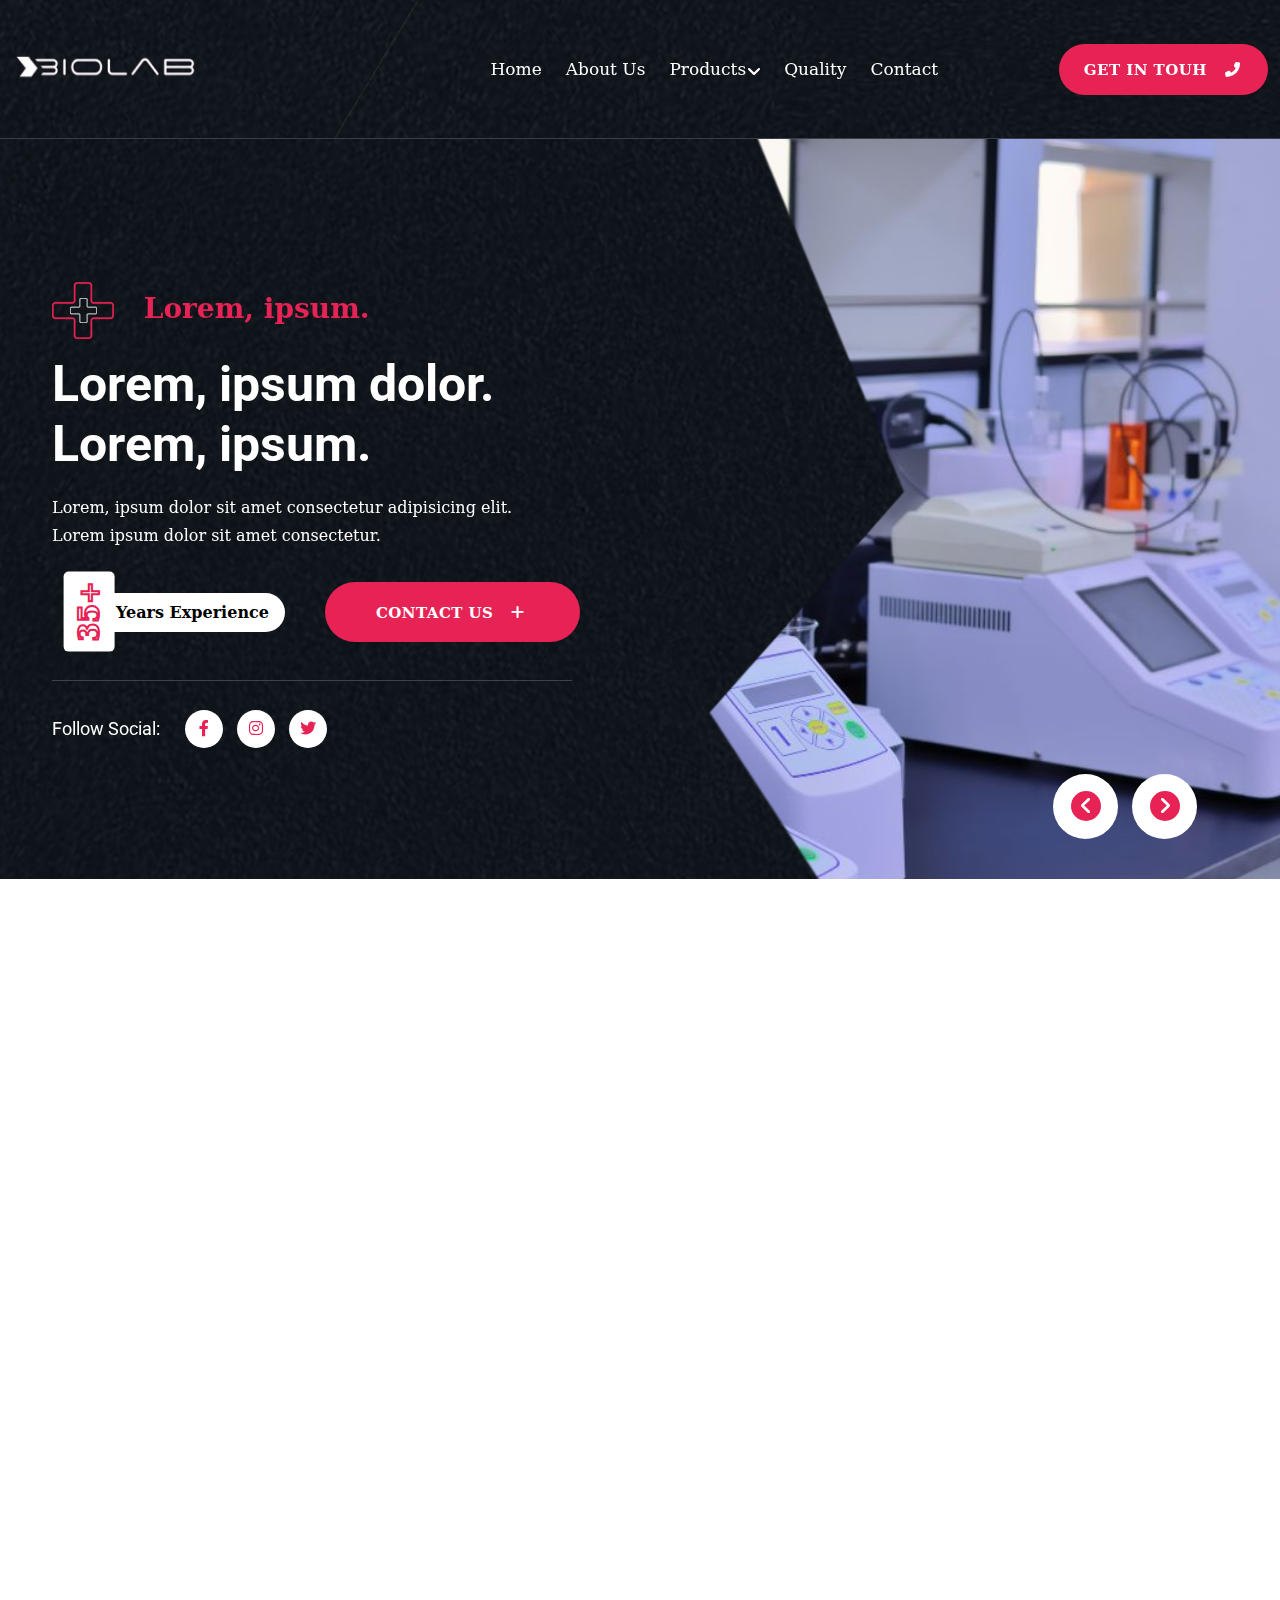
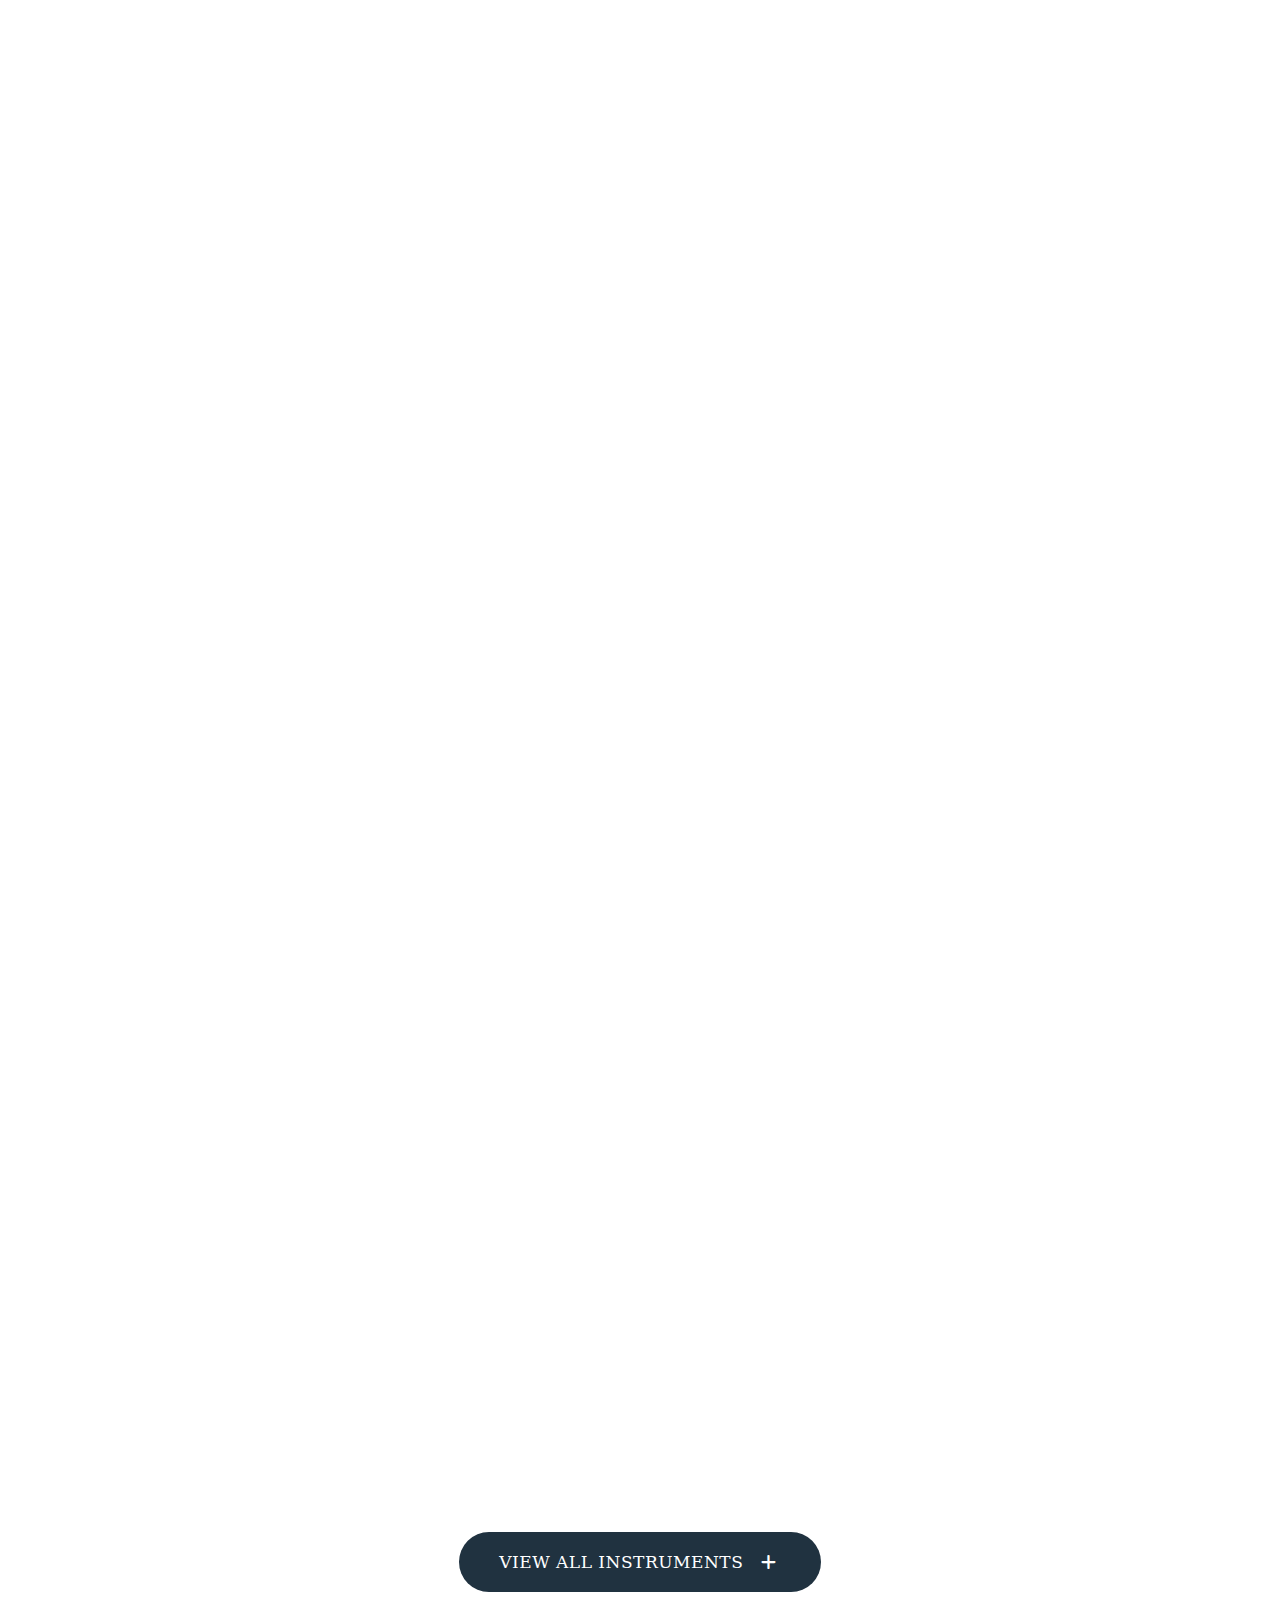
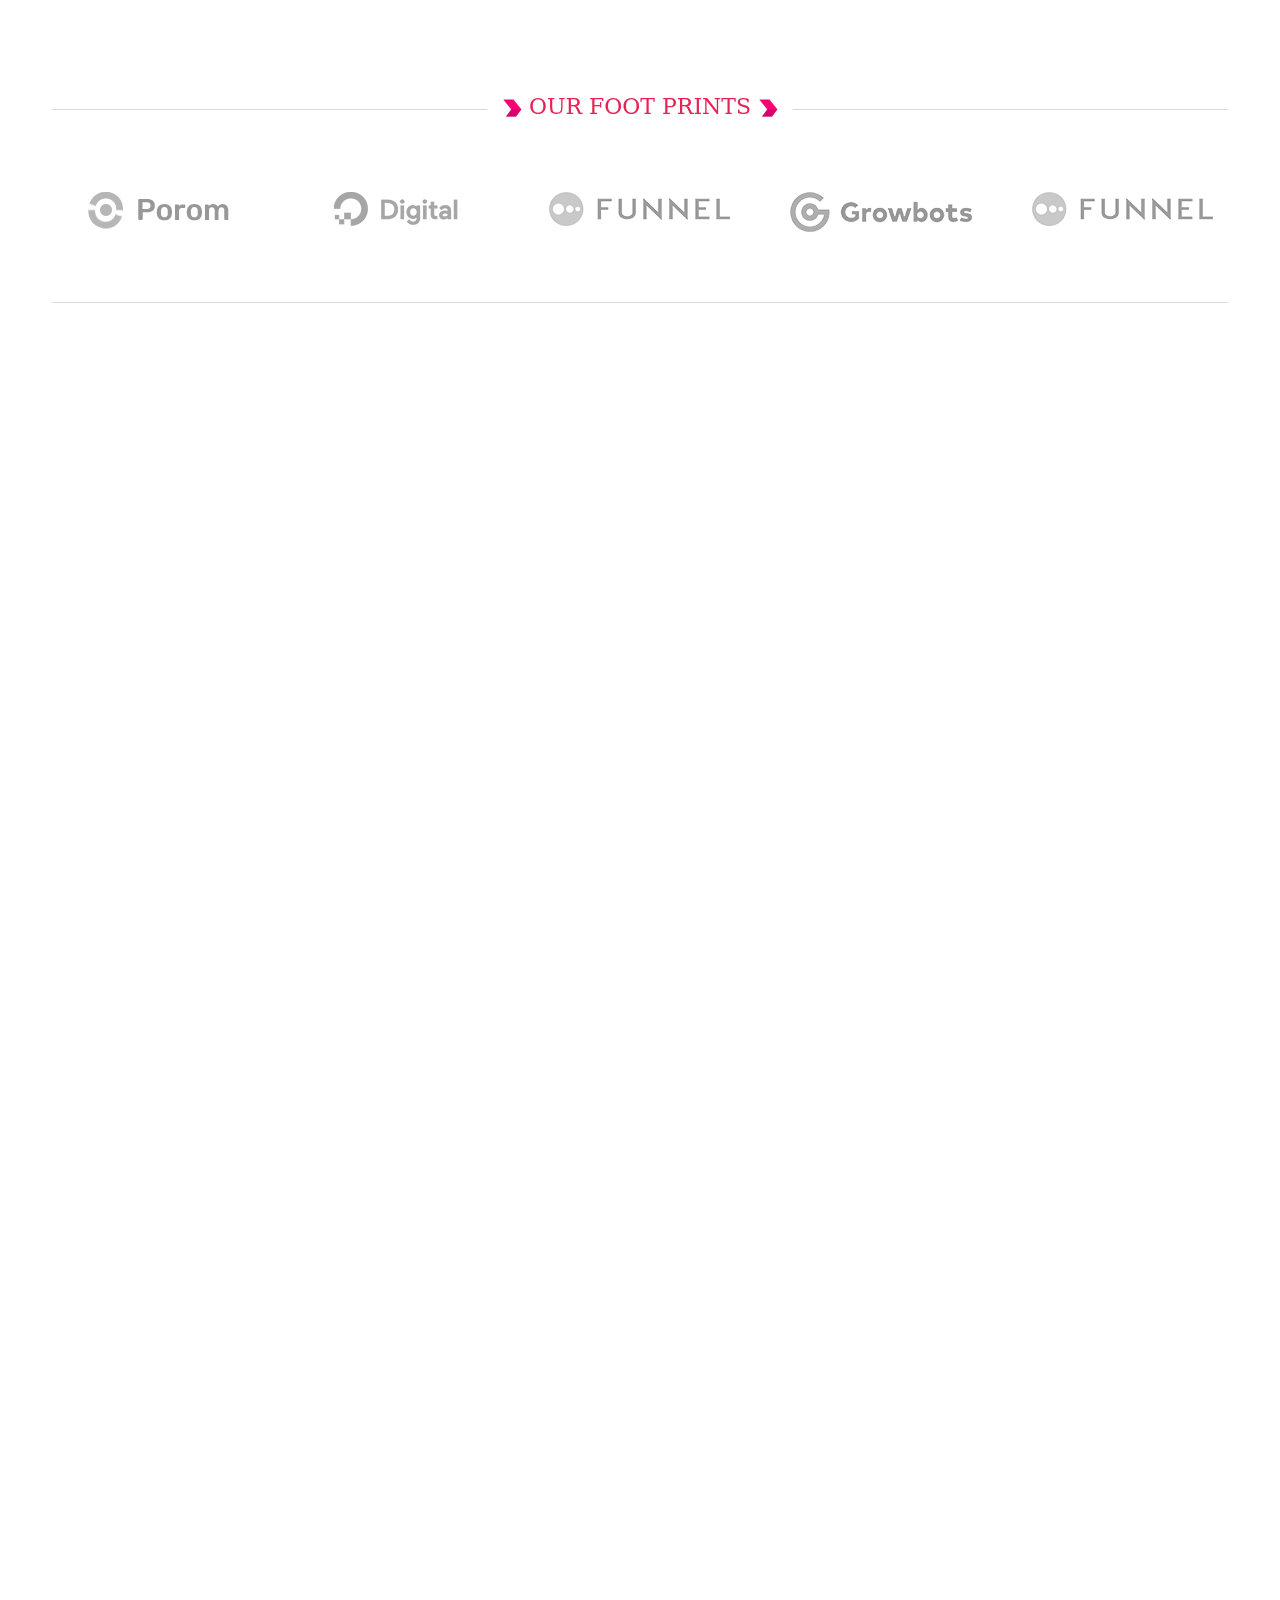
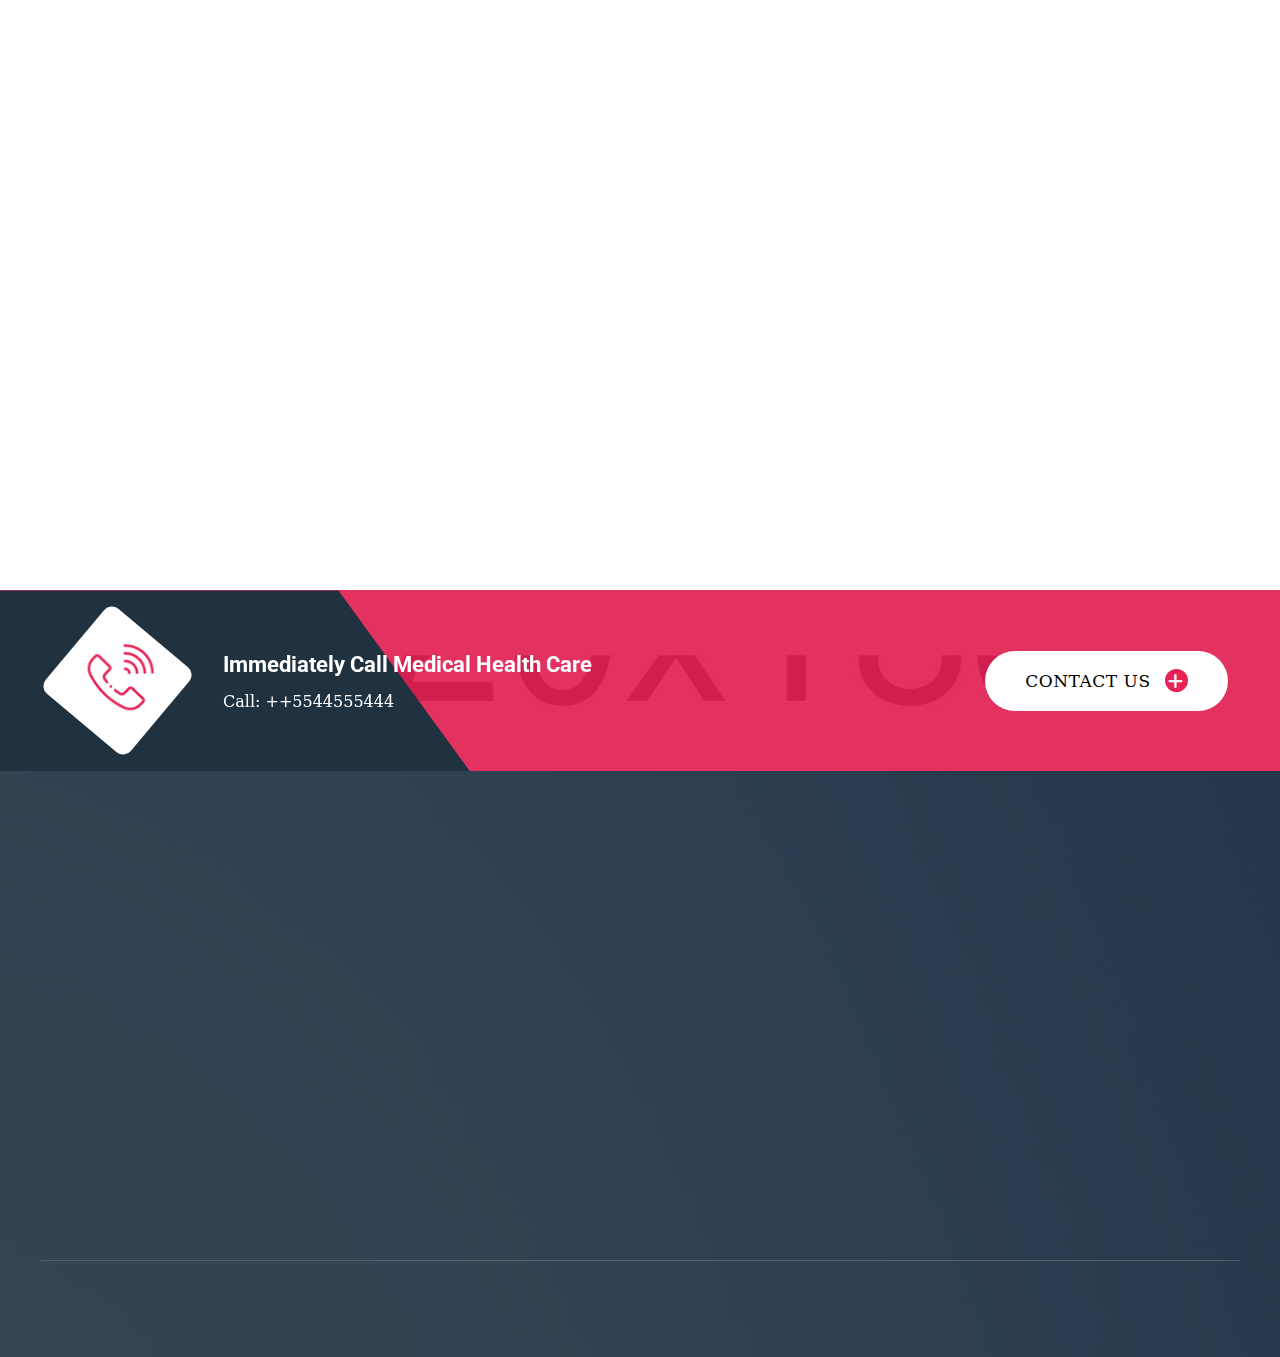
==== commit b64d6164: "design" ====
--- a/index.html
+++ b/index.html
@@ -54,12 +54,12 @@
       </button>
    </div>
    <!-- back to top end -->
-       <!-- back to top end -->
-    <!-- Whats app icon -->
-    <div class="whatsapp">
+   <!-- back to top end -->
+   <!-- Whats app icon -->
+   <div class="whatsapp">
       <img src="./assets/img/whatsapp.png" alt="" class="whatsapp-img">
-     </div>
-       <!-- Whats app icon -->
+   </div>
+   <!-- Whats app icon -->
 
 
    <!-- rr-offcanvus-area-start -->
@@ -155,7 +155,8 @@
                         <button class="search-open-btn"><i class="fa-solid fa-magnifying-glass"></i></button>
                      </div> -->
                      <div class="rr-header-btn d-none d-md-block">
-                        <a class="rr-btn rr-header-spc" href="contact.html"><span>Get In Touh <i class="fa-solid fa-phone-flip"></i></span></a>
+                        <a class="rr-btn rr-header-spc" href="contact.html"><span>Get In Touh <i
+                                 class="fa-solid fa-phone-flip"></i></span></a>
                      </div>
                      <div class="rr-header-bar d-xl-none">
                         <button class="rr-menu-bar"><i class="fa-solid fa-bars"></i></button>
@@ -166,7 +167,7 @@
          </div>
       </div>
    </header>
-<!-- header area end -->
+   <!-- header area end -->
 
    <main>
 
@@ -182,7 +183,7 @@
                </button>
             </div>
             <div class="rr-slider-2-large-text">
-               <h1>Mekina</h1>
+               <h1>Lorem</h1>
             </div>
             <div class="swiper-container rr-slider-2-active">
                <div class="swiper-wrapper">
@@ -201,11 +202,11 @@
                                  <div class="rr-slider-2-content z-index-2">
                                     <div class="rr-slider-2-title-box pb-25">
                                        <h4 class="rr-slider-2-subtitle"><img src="assets/img/slider/subtitle-shape.png"
-                                             alt="img"> Medical Services !</h4>
-                                       <h1 class="rr-slider-2-title">Smart Qualified Staff <br />
-                                          Trusty & Health.</h1>
-                                       <p>Medical tailored it design, management & support services<br />
-                                          business agency elit, sed do eiusmod tempor. </p>
+                                             alt="img"> Lorem, ipsum.</h4>
+                                       <h1 class="rr-slider-2-title">Lorem, ipsum dolor. <br />
+                                          Lorem, ipsum.</h1>
+                                       <p>Lorem, ipsum dolor sit amet consectetur adipisicing elit.<br />
+                                          Lorem ipsum dolor sit amet consectetur. </p>
                                     </div>
                                     <div class="rr-slider-2-info  d-flex align-items-center p-relative">
                                        <div class="rr-slider-2-conuter">
@@ -259,18 +260,18 @@
                      <div class="rr-price-2-title-box text-left mb-10">
                         <span class="rr-section-subtitle p-relative"> ABOUT US <img
                               src="assets/img/testimonial/section-icon.png" alt="img"></span>
-                        <h4 class="rr-section-title  rr-section-title-space">About Medical Immediately Advanced Manual.
+                        <h4 class="rr-section-title  rr-section-title-space">Lorem ipsum dolor sit amet..
                         </h4>
                      </div>
-                     <p>Sed ut pers piciatis unde omnis iste natus error volu ptatem accus antium one dolor emque laudan
-                        tium, totam rem aperiam, eaque
-                        ipsam quae eillo invetore off et quasi and medical page</p>
+                     <p>Lorem ipsum dolor sit amet, consectetur adipisicing elit. Cumque voluptatem laudantium vel
+                        quisquam earum voluptates deserunt veniam praesentium eum optio tempora, provident placeat
+                        veritatis amet?</p>
                      <div class="rr-about-wrapper-list">
                         <ul>
-                           <li><span><i class="fa-regular fa-circle"></i></span> Mistakes To Avoid to dum Auam.</li>
-                           <li><span><i class="fa-regular fa-circle"></i></span> Avoid to the dumy mistakes</li>
-                           <li><span><i class="fa-regular fa-circle"></i></span> Your Startup industry stan</li>
-                           <li><span><i class="fa-regular fa-circle"></i></span> Our Startup industry Here</li>
+                           <li><span><i class="fa-regular fa-circle"></i></span> Lorem ipsum dolor sit.</li>
+                           <li><span><i class="fa-regular fa-circle"></i></span> Lorem ipsum dolor sit.</li>
+                           <li><span><i class="fa-regular fa-circle"></i></span> Lorem ipsum dolor sit.</li>
+                           <li><span><i class="fa-regular fa-circle"></i></span> Lorem ipsum dolor sit.</li>
                         </ul>
                      </div>
                      <div class="rr-about-btn">
@@ -292,7 +293,7 @@
                      <div class="rr-doctors-title-box z-index-2">
                         <span class="rr-section-subtitle p-relative"><img src="assets/img/testimonial/section-icon.png"
                               alt="img">Reagents <img src="assets/img/testimonial/section-icon.png" alt="img"></span>
-                        <h6 class="rr-section-title">The evolution of diagnostics lies at the heart of our mission</h6>
+                        <h6 class="rr-section-title">Lorem ipsum dolor sit, amet consectetur adipisicing elit.</h6>
                      </div>
                   </div>
                </div>
@@ -306,8 +307,7 @@
                      <div class="rr-doctors-content">
                         <h5 class="rr-doctors-name"><a href="doctor-details.html">Blood Grouping Antiseras</a></h5>
                         <!-- <span>MBBS, M.D of Medicine </span> -->
-                        <p>Quality that exceeds even your highest expectations, offering a level of excellence you never
-                           thought possible. </p>
+                        <p>Lorem ipsum dolor sit amet consectetur adipisicing elit. Delectus, corrupti! </p>
                         <a class="rr-doctors-button" href="doctor-details.html">View </a>
                      </div>
                   </div>
@@ -320,8 +320,7 @@
                      <div class="rr-doctors-content">
                         <h5 class="rr-doctors-name"><a href="doctor-details.html">Immunoturbidimetry</a></h5>
                         <!-- <span>MBBS, M.D of Medicine </span> -->
-                        <p>Exceptional linearity paired with outstanding specificity, ensuring precise and reliable
-                           results in every measurement</p>
+                        <p>Lorem ipsum dolor sit amet consectetur adipisicing elit. Delectus, corrupti!</p>
                         <a class="rr-doctors-button" href="doctor-details.html">View </a>
                      </div>
                   </div>
@@ -334,8 +333,7 @@
                      <div class="rr-doctors-content">
                         <h5 class="rr-doctors-name"><a href="doctor-details.html">Clinical Chemistry</a></h5>
                         <!-- <span>MBBS, M.D of Medicine </span> -->
-                        <p>Robust stability combined with peak performance, delivering reliable results you can trust
-                           under even the most demanding conditions </p>
+                        <p>Lorem ipsum dolor sit amet consectetur adipisicing elit. Delectus, corrupti! </p>
                         <a class="rr-doctors-button" href="doctor-details.html">View </a>
                      </div>
                   </div>
@@ -348,8 +346,7 @@
                      <div class="rr-doctors-content">
                         <h5 class="rr-doctors-name"><a href="doctor-details.html">Coagulation</a></h5>
                         <!-- <span>MBBS, M.D of Medicine </span> -->
-                        <p>Surpassing the boundaries of precision, delivering results with unparalleled accuracy that
-                           redefine excellence in measurement </p>
+                        <p>Lorem ipsum dolor sit amet consectetur adipisicing elit. Delectus, corrupti! </p>
                         <a class="rr-doctors-button" href="doctor-details.html">View </a>
                      </div>
                   </div>
@@ -367,470 +364,112 @@
       </div>
       <!-- doctor area end -->
 
-      <!-- project area start -->
-      <section class="rr-project-area pb-70 ">
+      <!-- product area start -->
+      <div class="rr-blog-area pt-90 pb-90 ">
          <div class="container">
             <div class="row">
-               <div class="col-lg-6 col-md-6">
-                  <div class="rr-project-title-wrapper ">
-                     <span class="rr-section-subtitle wow rrfadeUp" data-wow-duration=".9s" data-wow-delay=".3s"><img
-                           src="assets/img/testimonial/section-icon.png" alt="img">
-                        Instruments<img src="assets/img/testimonial/section-icon.png" alt="img"></span>
-                     <h3 class="rr-section-title rr-section-title-space wow rrfadeUp" data-wow-duration=".9s"
-                        data-wow-delay=".5s">Work Gallery Medical This
-                        Recent Projects.</h3>
-                  </div>
-               </div>
-               <div class="col-lg-6 col-md-6">
-                  <div class="rr-project-text wow rrfadeUp" data-wow-duration=".9s" data-wow-delay=".7s">
-                     <p>In job gives you handcrafted options such as front adm in this
-                        reviews or email notifications. It also gives employer projects
-                        management fo apps ial media in area.</p>
-                  </div>
-               </div>
-            </div>
-            <div class="row">
-               <div class="col-lg-12">
-                  <div class="rr-project-tab-wrapper wow rrfadeUp" data-wow-duration=".9s" data-wow-delay=".9s">
-                     <ul class="nav nav-pills mb-50 justify-content-end " id="pills-tab" role="tablist">
-                        <li class="nav-item" role="presentation">
-                           <button class="nav-link active" id="pills-home-tab" data-bs-toggle="pill"
-                              data-bs-target="#pills-home" type="button" role="tab" aria-selected="false">All</button>
-                        </li>
-                        <li class="nav-item" role="presentation">
-                           <button class="nav-link" id="pills-profile-tab" data-bs-toggle="pill"
-                              data-bs-target="#pills-Architecher" type="button" role="tab"
-                              aria-selected="false">Biochemistry</button>
-                        </li>
-                        <li class="nav-item" role="presentation">
-                           <button class="nav-link" id="pills-contact-tab" data-bs-toggle="pill"
-                              data-bs-target="#pills-Large" type="button" role="tab"
-                              aria-selected="false">Hematology</button>
-                        </li>
-                        <li class="nav-item" role="presentation">
-                           <button class="nav-link" id="pills-Interiour-tab" data-bs-toggle="pill"
-                              data-bs-target="#pills-Interiour" type="button" role="tab"
-                              aria-selected="false">Electrolyte</button>
-                        </li>
-                        <li class="nav-item" role="presentation">
-                           <button class="nav-link " id="pills-House-tab" data-bs-toggle="pill"
-                              data-bs-target="#pills-House" type="button" role="tab"
-                              aria-selected="true">Specific Protein</button>
-                        </li>
-                        
-                     </ul>
-
-                     <div class="tab-content" id="pills-tabContent">
-                        <div class="tab-pane fade active show" id="pills-home" role="tabpanel">
-                           <div class="row">
-                              <div class="col-lg-4 col-md-4">
-                                 <div class="rr-project-item">
-                                    <div class="rr-project-thumb mb-25 p-relative">
-                                       <img class="w-100" src="assets/img/instruments/all/gblyte-370x259.jpg"
-                                          alt="img">
-                                       <div class="rr-project-thumb-info">
-                                          <h4 class="rr-project-thumb-title"><a href="project-details.html">Home
-                                                Visit</a></h4>
-                                          <p>Clinic</p>
-                                       </div>
-                                       <div class="rr-project-right-icon">
-                                          <a href="project-details.html"><i class="fa-regular fa-arrow-right"></i></a>
-                                       </div>
-                                    </div>
-                                 </div>
-                              </div>
-                              <div class="col-lg-4 col-md-4">
-                                 <div class="rr-project-item">
-                                    <div class="rr-project-thumb mb-25 p-relative">
-                                       <img class="w-100" src="assets/img/instruments/all/bg235-.jpg" alt="img">
-                                       <div class="rr-project-thumb-info">
-                                          <h4 class="rr-project-thumb-title"><a
-                                                href="project-details.html">Investigations</a></h4>
-                                          <p>Family</p>
-                                       </div>
-                                       <div class="rr-project-right-icon">
-                                          <a href="project-details.html"><i class="fa-regular fa-arrow-right"></i></a>
-                                       </div>
-                                    </div>
-                                 </div>
-                              </div>
-                              <div class="col-lg-4 col-md-4">
-                                 <div class="rr-project-item">
-                                    <div class="rr-project-thumb mb-25 p-relative">
-                                       <img class="w-100" src="assets/img/instruments/all/tricel-60-.jpg" alt="img">
-                                       <div class="rr-project-thumb-info">
-                                          <h4 class="rr-project-thumb-title"><a
-                                                href="project-details.html">Cardiology</a></h4>
-                                          <p> Medical / Team</p>
-                                       </div>
-                                       <div class="rr-project-right-icon">
-                                          <a href="project-details.html"><i class="fa-regular fa-arrow-right"></i></a>
-                                       </div>
-                                    </div>
-                                 </div>
-                              </div>
-                              <div class="col-lg-8 col-md-8">
-                                 <div class="rr-project-item rr-project-padding">
-                                    <div class="rr-project-thumb mb-25 p-relative">
-                                       <img class="w-100" src="assets/img/instruments/all/gbisla-.jpg" alt="img">
-                                       <div class="rr-project-thumb-info">
-                                          <h4 class="rr-project-thumb-title"><a href="project-details.html">Economical
-                                                Choice</a></h4>
-                                          <p> Pediatrics</p>
-                                       </div>
-                                       <div class="rr-project-right-icon">
-                                          <a href="project-details.html"><i class="fa-regular fa-arrow-right"></i></a>
-                                       </div>
-                                    </div>
-                                 </div>
-                              </div>
-                              <div class="col-lg-4 col-md-4">
-                                 <div class="rr-project-item">
-                                    <div class="rr-project-thumb mb-25 p-relative">
-                                       <img class="w-100" src="assets/img/instruments/gb235.jpg" alt="img">
-                                       <div class="rr-project-thumb-info">
-                                          <h4 class="rr-project-thumb-title"><a href="project-details.html">Pediatrics
-                                                Care</a></h4>
-                                          <p>Pediatrics</p>
-                                       </div>
-                                       <div class="rr-project-right-icon">
-                                          <a href="project-details.html"><i class="fa-regular fa-arrow-right"></i></a>
-                                       </div>
-                                    </div>
-                                 </div>
-                              </div>
-
-                           </div>
-                        </div>
-                        <div class="tab-pane fade" id="pills-Architecher" role="tabpanel">
-                           <div class="row">
-                              <div class="col-lg-4 col-md-4">
-                                 <div class="rr-project-item">
-                                    <div class="rr-project-thumb mb-25 p-relative">
-                                       <img class="w-100" src="assets/img/instruments/draca150.jpg" alt="img">
-                                       <div class="rr-project-thumb-info">
-                                          <h4 class="rr-project-thumb-title"><a href="project-details.html">Home
-                                                Visit</a></h4>
-                                          <p>Clinic</p>
-                                       </div>
-                                       <div class="rr-project-right-icon">
-                                          <a href="project-details.html"><i class="fa-regular fa-arrow-right"></i></a>
-                                       </div>
-                                    </div>
-                                 </div>
-                              </div>
-                              <div class="col-lg-4 col-md-4">
-                                 <div class="rr-project-item">
-                                    <div class="rr-project-thumb mb-25 p-relative">
-                                       <img class="w-100" src="assets/img/project/project1.jpg" alt="img">
-                                       <div class="rr-project-thumb-info">
-                                          <h4 class="rr-project-thumb-title"><a
-                                                href="project-details.html">Investigations</a></h4>
-                                          <p>Family</p>
-                                       </div>
-                                       <div class="rr-project-right-icon">
-                                          <a href="project-details.html"><i class="fa-regular fa-arrow-right"></i></a>
-                                       </div>
-                                    </div>
-                                 </div>
-                              </div>
-                              <div class="col-lg-4 col-md-4">
-                                 <div class="rr-project-item">
-                                    <div class="rr-project-thumb mb-25 p-relative">
-                                       <img class="w-100" src="assets/img/project/project3.jpg" alt="img">
-                                       <div class="rr-project-thumb-info">
-                                          <h4 class="rr-project-thumb-title"><a
-                                                href="project-details.html">Cardiology</a></h4>
-                                          <p> Medical / Team</p>
-                                       </div>
-                                       <div class="rr-project-right-icon">
-                                          <a href="project-details.html"><i class="fa-regular fa-arrow-right"></i></a>
-                                       </div>
-                                    </div>
-                                 </div>
-                              </div>
-                              <div class="col-lg-8 col-md-8">
-                                 <div class="rr-project-item rr-project-padding">
-                                    <div class="rr-project-thumb mb-25 p-relative">
-                                       <img class="w-100" src="assets/img/project/project4.jpg" alt="img">
-                                       <div class="rr-project-thumb-info">
-                                          <h4 class="rr-project-thumb-title"><a href="project-details.html">Economical
-                                                Choice</a></h4>
-                                          <p> Pediatrics</p>
-                                       </div>
-                                       <div class="rr-project-right-icon">
-                                          <a href="project-details.html"><i class="fa-regular fa-arrow-right"></i></a>
-                                       </div>
-                                    </div>
-                                 </div>
-                              </div>
-                              <div class="col-lg-4 col-md-4">
-                                 <div class="rr-project-item">
-                                    <div class="rr-project-thumb mb-25 p-relative">
-                                       <img class="w-100" src="assets/img/project/project5.jpg" alt="img">
-                                       <div class="rr-project-thumb-info">
-                                          <h4 class="rr-project-thumb-title"><a href="project-details.html">Pediatrics
-                                                Care</a></h4>
-                                          <p>Pediatrics</p>
-                                       </div>
-                                       <div class="rr-project-right-icon">
-                                          <a href="project-details.html"><i class="fa-regular fa-arrow-right"></i></a>
-                                       </div>
-                                    </div>
-                                 </div>
-                              </div>
-
-                           </div>
-                        </div>
-                        <div class="tab-pane fade" id="pills-Large" role="tabpanel">
-                           <div class="row">
-                              <div class="col-lg-4 col-md-4">
-                                 <div class="rr-project-item">
-                                    <div class="rr-project-thumb mb-25 p-relative">
-                                       <img class="w-100" src="assets/img/project/project1.jpg" alt="img">
-                                       <div class="rr-project-thumb-info">
-                                          <h4 class="rr-project-thumb-title"><a href="project-details.html">Home
-                                                Visit</a></h4>
-                                          <p>Clinic</p>
-                                       </div>
-                                       <div class="rr-project-right-icon">
-                                          <a href="project-details.html"><i class="fa-regular fa-arrow-right"></i></a>
-                                       </div>
-                                    </div>
-                                 </div>
-                              </div>
-                              <div class="col-lg-4 col-md-4">
-                                 <div class="rr-project-item">
-                                    <div class="rr-project-thumb mb-25 p-relative">
-                                       <img class="w-100" src="assets/img/project/project2.jpg" alt="img">
-                                       <div class="rr-project-thumb-info">
-                                          <h4 class="rr-project-thumb-title"><a
-                                                href="project-details.html">Investigations</a></h4>
-                                          <p>Family</p>
-                                       </div>
-                                       <div class="rr-project-right-icon">
-                                          <a href="project-details.html"><i class="fa-regular fa-arrow-right"></i></a>
-                                       </div>
-                                    </div>
-                                 </div>
-                              </div>
-                              <div class="col-lg-4 col-md-4">
-                                 <div class="rr-project-item">
-                                    <div class="rr-project-thumb mb-25 p-relative">
-                                       <img class="w-100" src="assets/img/project/project3.jpg" alt="img">
-                                       <div class="rr-project-thumb-info">
-                                          <h4 class="rr-project-thumb-title"><a
-                                                href="project-details.html">Cardiology</a></h4>
-                                          <p> Medical / Team</p>
-                                       </div>
-                                       <div class="rr-project-right-icon">
-                                          <a href="project-details.html"><i class="fa-regular fa-arrow-right"></i></a>
-                                       </div>
-                                    </div>
-                                 </div>
-                              </div>
-                              <div class="col-lg-8 col-md-8">
-                                 <div class="rr-project-item rr-project-padding">
-                                    <div class="rr-project-thumb mb-25 p-relative">
-                                       <img class="w-100" src="assets/img/project/project4.jpg" alt="img">
-                                       <div class="rr-project-thumb-info">
-                                          <h4 class="rr-project-thumb-title"><a href="project-details.html">Economical
-                                                Choice</a></h4>
-                                          <p> Pediatrics</p>
-                                       </div>
-                                       <div class="rr-project-right-icon">
-                                          <a href="project-details.html"><i class="fa-regular fa-arrow-right"></i></a>
-                                       </div>
-                                    </div>
-                                 </div>
-                              </div>
-                              <div class="col-lg-4 col-md-4">
-                                 <div class="rr-project-item">
-                                    <div class="rr-project-thumb mb-25 p-relative">
-                                       <img class="w-100" src="assets/img/project/project5.jpg" alt="img">
-                                       <div class="rr-project-thumb-info">
-                                          <h4 class="rr-project-thumb-title"><a href="project-details.html">Pediatrics
-                                                Care</a></h4>
-                                          <p>Pediatrics</p>
-                                       </div>
-                                       <div class="rr-project-right-icon">
-                                          <a href="project-details.html"><i class="fa-regular fa-arrow-right"></i></a>
-                                       </div>
-                                    </div>
-                                 </div>
-                              </div>
-
-                           </div>
-                        </div>
-                        <div class="tab-pane fade" id="pills-Interiour" role="tabpanel">
-                           <div class="row">
-                              <div class="col-lg-4 col-md-4">
-                                 <div class="rr-project-item">
-                                    <div class="rr-project-thumb mb-25 p-relative">
-                                       <img class="w-100" src="assets/img/project/project2.jpg" alt="img">
-                                       <div class="rr-project-thumb-info">
-                                          <h4 class="rr-project-thumb-title"><a href="project-details.html">Home
-                                                Visit</a></h4>
-                                          <p>Clinic</p>
-                                       </div>
-                                       <div class="rr-project-right-icon">
-                                          <a href="project-details.html"><i class="fa-regular fa-arrow-right"></i></a>
-                                       </div>
-                                    </div>
-                                 </div>
-                              </div>
-                              <div class="col-lg-4 col-md-4">
-                                 <div class="rr-project-item">
-                                    <div class="rr-project-thumb mb-25 p-relative">
-                                       <img class="w-100" src="assets/img/project/project1.jpg" alt="img">
-                                       <div class="rr-project-thumb-info">
-                                          <h4 class="rr-project-thumb-title"><a
-                                                href="project-details.html">Investigations</a></h4>
-                                          <p>Family</p>
-                                       </div>
-                                       <div class="rr-project-right-icon">
-                                          <a href="project-details.html"><i class="fa-regular fa-arrow-right"></i></a>
-                                       </div>
-                                    </div>
-                                 </div>
-                              </div>
-                              <div class="col-lg-4 col-md-4">
-                                 <div class="rr-project-item">
-                                    <div class="rr-project-thumb mb-25 p-relative">
-                                       <img class="w-100" src="assets/img/project/project3.jpg" alt="img">
-                                       <div class="rr-project-thumb-info">
-                                          <h4 class="rr-project-thumb-title"><a
-                                                href="project-details.html">Cardiology</a></h4>
-                                          <p> Medical / Team</p>
-                                       </div>
-                                       <div class="rr-project-right-icon">
-                                          <a href="project-details.html"><i class="fa-regular fa-arrow-right"></i></a>
-                                       </div>
-                                    </div>
-                                 </div>
-                              </div>
-                              <div class="col-lg-8 col-md-8">
-                                 <div class="rr-project-item rr-project-padding">
-                                    <div class="rr-project-thumb mb-25 p-relative">
-                                       <img class="w-100" src="assets/img/project/project4.jpg" alt="img">
-                                       <div class="rr-project-thumb-info">
-                                          <h4 class="rr-project-thumb-title"><a href="project-details.html">Economical
-                                                Choice</a></h4>
-                                          <p> Pediatrics</p>
-                                       </div>
-                                       <div class="rr-project-right-icon">
-                                          <a href="project-details.html"><i class="fa-regular fa-arrow-right"></i></a>
-                                       </div>
-                                    </div>
-                                 </div>
-                              </div>
-                              <div class="col-lg-4 col-md-4">
-                                 <div class="rr-project-item">
-                                    <div class="rr-project-thumb mb-25 p-relative">
-                                       <img class="w-100" src="assets/img/project/project5.jpg" alt="img">
-                                       <div class="rr-project-thumb-info">
-                                          <h4 class="rr-project-thumb-title"><a href="project-details.html">Pediatrics
-                                                Care</a></h4>
-                                          <p>Pediatrics</p>
-                                       </div>
-                                       <div class="rr-project-right-icon">
-                                          <a href="project-details.html"><i class="fa-regular fa-arrow-right"></i></a>
-                                       </div>
-                                    </div>
-                                 </div>
-                              </div>
-
-                           </div>
-                        </div>
-                        <div class="tab-pane fade " id="pills-House" role="tabpanel">
-                           <div class="row">
-                              <div class="col-lg-4 col-md-4">
-                                 <div class="rr-project-item">
-                                    <div class="rr-project-thumb mb-25 p-relative">
-                                       <img class="w-100" src="assets/img/project/project1.jpg" alt="img">
-                                       <div class="rr-project-thumb-info">
-                                          <h4 class="rr-project-thumb-title"><a href="project-details.html">Home
-                                                Visit</a></h4>
-                                          <p>Clinic</p>
-                                       </div>
-                                       <div class="rr-project-right-icon">
-                                          <a href="project-details.html"><i class="fa-regular fa-arrow-right"></i></a>
-                                       </div>
-                                    </div>
-                                 </div>
-                              </div>
-                              <div class="col-lg-4 col-md-4">
-                                 <div class="rr-project-item">
-                                    <div class="rr-project-thumb mb-25 p-relative">
-                                       <img class="w-100" src="assets/img/project/project2.jpg" alt="img">
-                                       <div class="rr-project-thumb-info">
-                                          <h4 class="rr-project-thumb-title"><a
-                                                href="project-details.html">Investigations</a></h4>
-                                          <p>Family</p>
-                                       </div>
-                                       <div class="rr-project-right-icon">
-                                          <a href="project-details.html"><i class="fa-regular fa-arrow-right"></i></a>
-                                       </div>
-                                    </div>
-                                 </div>
-                              </div>
-                              <div class="col-lg-4 col-md-4">
-                                 <div class="rr-project-item">
-                                    <div class="rr-project-thumb mb-25 p-relative">
-                                       <img class="w-100" src="assets/img/project/project3.jpg" alt="img">
-                                       <div class="rr-project-thumb-info">
-                                          <h4 class="rr-project-thumb-title"><a
-                                                href="project-details.html">Cardiology</a></h4>
-                                          <p> Medical / Team</p>
-                                       </div>
-                                       <div class="rr-project-right-icon">
-                                          <a href="project-details.html"><i class="fa-regular fa-arrow-right"></i></a>
-                                       </div>
-                                    </div>
-                                 </div>
-                              </div>
-                              <div class="col-lg-8 col-md-8">
-                                 <div class="rr-project-item rr-project-padding">
-                                    <div class="rr-project-thumb mb-25 p-relative">
-                                       <img class="w-100" src="assets/img/project/project4.jpg" alt="img">
-                                       <div class="rr-project-thumb-info">
-                                          <h4 class="rr-project-thumb-title"><a href="project-details.html">Economical
-                                                Choice</a></h4>
-                                          <p> Pediatrics</p>
-                                       </div>
-                                       <div class="rr-project-right-icon">
-                                          <a href="project-details.html"><i class="fa-regular fa-arrow-right"></i></a>
-                                       </div>
-                                    </div>
-                                 </div>
-                              </div>
-                              <div class="col-lg-4 col-md-4">
-                                 <div class="rr-project-item">
-                                    <div class="rr-project-thumb mb-25 p-relative">
-                                       <img class="w-100" src="assets/img/project/project5.jpg" alt="img">
-                                       <div class="rr-project-thumb-info">
-                                          <h4 class="rr-project-thumb-title"><a href="project-details.html">Pediatrics
-                                                Care</a></h4>
-                                          <p>Pediatrics</p>
-                                       </div>
-                                       <div class="rr-project-right-icon">
-                                          <a href="project-details.html"><i class="fa-regular fa-arrow-right"></i></a>
-                                       </div>
-                                    </div>
-                                 </div>
-                              </div>
-
-                           </div>
-                        </div>
-                     </div>
-                  </div>
-               </div>
-            </div>
-
-
-         </div>
-      </section>
-      <!-- project area end -->
+               <div class="col-xl-12 wow rrfadeUp" data-wow-duration=".9s" data-wow-delay=".3s">
+                  <div class="rr-blog-title-box text-center mb-45">
+                     <span class="rr-section-subtitle p-relative"><img src="assets/img/testimonial/section-icon.png"
+                           alt="img">Instruments <img src="assets/img/testimonial/section-icon.png" alt="img"></span>
+                     <h4 class="rr-section-title">Lorem ipsum dolor sit amet</h4>
+                  </div>
+               </div>
+               <div class="col-xl-4 col-lg-4 col-md-6 mb-30 wow rrfadeUp" data-wow-duration=".9s" data-wow-delay=".5s">
+                  <div class="rr-blog-item">
+                     <div class="rr-blog-thumb-main p-relative">
+                        <a href="instruments.html">
+                           <div class="rr-blog-thumb">
+                              <img src="assets/img/blog/gb235-b.jpg" alt="img">
+                           </div>
+                        </a>
+                     </div>
+                     <div class="rr-blog-content rr-blog-content-opcity p-relative">
+                        <div class="rr-blog-text">
+                           <h4 class="rr-blog-title mb-0 pb-10"><a href="instruments.html">Biochemistry Analyzer</a>
+                           </h4>
+                           <p>GB235, DRACA 150, DRACA 200, DRACA 400</p>
+                        </div>
+                        <div class="rr-blog-wrap d-flex align-items-center justify-content-between">
+                           <div class="rr-blog-item-user d-flex align-items-center">
+                              <div class="rr-blog-item-user-thumb">
+                                 <img src="assets/img/blog/avada.png" alt="img">
+                              </div>
+                           </div>
+                           <div class="rr-blog-link">
+                              <a href="instruments.html">See More <i class="fa-light fa-angle-right"></i></a>
+                           </div>
+
+                        </div>
+                     </div>
+                  </div>
+               </div>
+               <div class="col-xl-4 col-lg-4 col-md-6 mb-30 wow rrfadeUp" data-wow-duration=".9s" data-wow-delay=".7s">
+                  <div class="rr-blog-item">
+                     <div class="rr-blog-thumb-main p-relative">
+                        <a href="instruments.html">
+                           <div class="rr-blog-thumb">
+                              <img src="assets/img/blog/tricel.jpg" alt="img">
+                           </div>
+                        </a>
+                     </div>
+                     <div class="rr-blog-content rr-blog-content-opcity p-relative">
+                        <div class="rr-blog-text">
+                           <h4 class="rr-blog-title mb-0 pb-10"><a href="instruments.html">Hematology Analyzer</a></h4>
+                           <p>GB Pentacell, Tricel 60+, GB 325</p>
+                        </div>
+                        <div class="rr-blog-wrap d-flex align-items-center justify-content-between">
+                           <div class="rr-blog-item-user d-flex align-items-center">
+                              <div class="rr-blog-item-user-thumb">
+                                 <img src="assets/img/blog/avada.png" alt="img">
+                              </div>
+                           </div>
+                           <div class="rr-blog-link">
+                              <a href="instruments.html">See More <i class="fa-light fa-angle-right"></i></a>
+                           </div>
+
+                        </div>
+                     </div>
+                  </div>
+               </div>
+               <div class="col-xl-4 col-lg-4 col-md-6 mb-30 wow rrfadeUp" data-wow-duration=".9s" data-wow-delay=".9s">
+                  <div class="rr-blog-item">
+                     <div class="rr-blog-thumb-main p-relative">
+                        <a href="instruments.html">
+                           <div class="rr-blog-thumb">
+                              <img src="assets/img/blog/gbn.jpg" alt="img">
+                           </div>
+                        </a>
+                     </div>
+                     <div class="rr-blog-content rr-blog-content-opcity p-relative">
+                        <div class="rr-blog-text">
+                           <h4 class="rr-blog-title mb-0 pb-10"><a href="instruments.html">Specific Protein Analyzer</a>
+                           </h4>
+                           <p class="" style="font-size: 12px; ">GB Nephchem without Printer, GB Nephchem with Printer
+                           </p>
+                        </div>
+                        <div class="rr-blog-wrap d-flex align-items-center justify-content-between">
+                           <div class="rr-blog-item-user d-flex align-items-center">
+                              <div class="rr-blog-item-user-thumb">
+                                 <img src="assets/img/blog/avada.png" alt="img">
+                              </div>
+                           </div>
+                           <div class="rr-blog-link">
+                              <a href="instruments.html">See More <i class="fa-light fa-angle-right"></i></a>
+                           </div>
+
+                        </div>
+                     </div>
+                  </div>
+               </div>
+               <div class="rr-blog-btn text-center pt-20">
+                  <a class="rr-btn-black" href="instruments.html"><span>View all Instruments <i
+                           class="fa-sharp fa-solid fa-plus"></i></span></a>
+               </div>
+            </div>
+         </div>
+      </div>
+      <!-- product area end -->
       <!-- brand area start -->
       <div class="rr-brand-area">
          <div class="container">
@@ -897,7 +536,7 @@
                            <b>k+</b>
                         </div>
                         <div class="rr-funfact-text">
-                           <span>Happy Clients</span>
+                           <span>Products</span>
                         </div>
                      </div>
                   </div>
@@ -916,7 +555,7 @@
                            <b>+</b>
                         </div>
                         <div class="rr-funfact-text">
-                           <span>Team Support</span>
+                           <span>Happy Clients</span>
                         </div>
                      </div>
                   </div>
@@ -931,11 +570,11 @@
                         </div>
                         <div class="rr-funfact-number d-flex align-items-center justify-content-center">
                            <h5 class="rr-funfact-number purecounter" data-purecounter-duration="1"
-                              data-purecounter-end="1">0</h5>
+                              data-purecounter-end="10">0</h5>
                            <b>k+</b>
                         </div>
                         <div class="rr-funfact-text">
-                           <span>Doctor Numbers</span>
+                           <span>Awards</span>
                         </div>
                      </div>
                   </div>
@@ -950,11 +589,11 @@
                         </div>
                         <div class="rr-funfact-number d-flex align-items-center justify-content-center">
                            <h5 class="rr-funfact-number purecounter" data-purecounter-duration="1"
-                              data-purecounter-end="59">0</h5>
+                              data-purecounter-end="35">0</h5>
                            <b>k+</b>
                         </div>
                         <div class="rr-funfact-text">
-                           <span>Medical Award</span>
+                           <span>Year Experience</span>
                         </div>
                      </div>
                   </div>
@@ -963,115 +602,231 @@
          </div>
       </div>
       <!-- funfact area end -->
-      <!-- service area start -->
-      <section class="rr-service-area rr-service-height rr-service-wapp" data-background="assets/img/team/shap-bg.png">
+
+      <!-- testimonial area start -->
+      <div class="rr-testimonial-area p-relative pt-90 pb-90" style="margin-top: 100px;">
          <div class="container">
             <div class="row">
                <div class="col-xl-12 wow rrfadeUp" data-wow-duration=".9s" data-wow-delay=".3s">
                   <div class="rr-price-2-title-box text-center mb-45">
                      <div class="rr-video-title-box z-index-2">
                         <span class="rr-video-subtitle p-relative"><img src="assets/img/testimonial/section-icon.png"
-                              alt="img"> Our Best Service <img src="assets/img/testimonial/section-icon.png"
+                              alt="img"> Our testimonials Say <img src="assets/img/testimonial/section-icon.png"
                               alt="img"></span>
-                        <h4 class="rr-video-title">Experts in Range Medical Services</h4>
-                     </div>
-                  </div>
-               </div>
-            </div>
-            <div class="rr-service-active swiper-container">
-               <div class="swiper-wrapper">
-                  <div class="swiper-slide wow rrfadeUp" data-wow-duration=".9s" data-wow-delay=".3s">
-                     <div class="rr-service-item fix mb-30">
-                        <div class="rr-service-content white-bg p-relative">
-                           <div class="rr-service-number">
-                              <span>01</span>
-                           </div>
-                           <div class="rr-service-icon">
-                              <img src="assets/img/service/medicine.png" alt="img">
-                           </div>
-                           <div class="rr-service-info ml-80">
-                              <h3 class="rr-service-title"><a href="service-details.html">Medicine & Health</a></h3>
-                              <span><i class="fa-solid fa-check"></i> <a href="service-details.html">Medicine &
-                                    Health</a></span>
-                           </div>
-                           <p>Medical is the knowledge or master event
-                              dentify the error of the we website
-                              best coding page speed.</p>
-                           <div class="rr-service-right-icon text-end">
-                              <a href="service-details.html"><i class="fa-solid fa-angle-right"></i></a>
-                           </div>
-                        </div>
-
-                        <div class="rr-service-thumb">
-                           <img class="w-100" src="assets/img/service/bg-1-1.jpg" alt="img">
-                        </div>
-                     </div>
-                  </div>
-                  <div class="swiper-slide wow rrfadeUp" data-wow-duration=".9s" data-wow-delay=".5s">
-                     <div class="rr-service-item  fix mb-30">
-                        <div class="rr-service-content white-bg p-relative">
-                           <div class="rr-service-number">
-                              <span>02</span>
-                           </div>
-                           <div class="rr-service-icon">
-                              <img src="assets/img/service/medicine2.png" alt="img">
-                           </div>
-                           <div class="rr-service-info ml-80">
-                              <h3 class="rr-service-title"><a href="service-details.html">Heart-Beat Service</a></h3>
-                              <span><i class="fa-solid fa-check"></i> <a href="service-details.html">Medicine &
-                                    Health</a></span>
-                           </div>
-                           <p>Medical is the knowledge or master event
-                              dentify the error of the we website
-                              best coding page speed.</p>
-                           <div class="rr-service-right-icon text-end">
-                              <a href="service-details.html"><i class="fa-solid fa-angle-right"></i></a>
-                           </div>
-                        </div>
-
-                        <div class="rr-service-thumb">
-                           <img class="w-100" src="assets/img/service/bg-1-2.jpg" alt="img">
-                        </div>
-                     </div>
-                  </div>
-                  <div class="swiper-slide wow rrfadeUp" data-wow-duration=".9s" data-wow-delay=".7s">
-                     <div class="rr-service-item fix mb-30">
-                        <div class="rr-service-content white-bg p-relative">
-                           <div class="rr-service-number">
-                              <span>03</span>
-                           </div>
-                           <div class="rr-service-icon">
-                              <img src="assets/img/service/medicine3.png" alt="img">
-                           </div>
-                           <div class="rr-service-info ml-80">
-                              <h3 class="rr-service-title"><a href="service-details.html">Economical Choice</a></h3>
-                              <span><i class="fa-solid fa-check"></i> <a href="service-details.html">Medicine &
-                                    Health</a></span>
-                           </div>
-                           <p>Medical is the knowledge or master event
-                              dentify the error of the we website
-                              best coding page speed.</p>
-                           <div class="rr-service-right-icon text-end">
-                              <a href="service-details.html"><i class="fa-solid fa-angle-right"></i></a>
-                           </div>
-                        </div>
-
-                        <div class="rr-service-thumb">
-                           <img class="w-100" src="assets/img/service/bg-1-3.jpg" alt="img">
-                        </div>
-                     </div>
-                  </div>
-               </div>
-               <div class="rr-main-swiper-dot text-center"></div>
-            </div>
-            <div class="gallery-slider-dots text-center">
-               <span></span>
-               <span></span>
-               <span></span>
+                        <h4 class="rr-section-title">Our Client Say</h4>
+                     </div>
+                  </div>
+                  <div class="rr-testimonial-wrapper">
+                     <div class="swiper-container rr-testimonial-active">
+                        <div class="swiper-wrapper">
+                           <div class="swiper-slide wow rrfadeUp" data-wow-duration=".9s" data-wow-delay=".3s">
+                              <div class="rr-testimonial-item p-relative">
+                                 <div class="rr-testimonial-shap">
+                                    <img src="assets/img/testimonial/testimonial-icon.png" alt="img">
+                                 </div>
+                                 <div class="rr-testimonial-quote">
+                                    <i class="fa-solid fa-quote-right"></i>
+                                 </div>
+                                 <div class="quote-border"></div>
+                                 <div class="rr-testimonial-text mb-25">
+                                    <p>Lorem ipsum dolor sit amet consectetur adipisicing elit. Commodi molestias quos
+                                       quisquam aperiam dolore harum.</p>
+                                 </div>
+                                 <div class="rr-testimonial-author-box">
+
+                                    <div class="rr-testimonial-author-info">
+                                       <h5>Lorem, ipsum.</h5>
+                                       <span>Lorem</span>
+                                    </div>
+                                 </div>
+                                 <div class="rr-testimonial-star text-end">
+                                    <i class="fa-solid fa-star"></i>
+                                    <i class="fa-solid fa-star"></i>
+                                    <i class="fa-solid fa-star"></i>
+                                    <i class="fa-solid fa-star"></i>
+                                    <span><i class="fa-solid fa-star"></i></span>
+
+                                 </div>
+                                 <!-- <div class="rr-testimonial-author-thumb">
+                                    <img src="assets/img/testimonial/avada-5.png" alt="img">
+                                 </div> -->
+                              </div>
+                           </div>
+                           <div class="swiper-slide wow rrfadeUp" data-wow-duration=".9s" data-wow-delay=".5s">
+                              <div class="rr-testimonial-item p-relative">
+                                 <div class="rr-testimonial-shap">
+                                    <img src="assets/img/testimonial/testimonial-icon.png" alt="img">
+                                 </div>
+                                 <div class="rr-testimonial-quote">
+                                    <i class="fa-solid fa-quote-right"></i>
+                                 </div>
+                                 <div class="quote-border"></div>
+                                 <div class="rr-testimonial-text mb-25">
+                                    <p>Lorem ipsum dolor sit amet consectetur adipisicing elit. Commodi molestias quos
+                                       quisquam aperiam dolore harum.</p>
+                                 </div>
+                                 <div class="rr-testimonial-author-box">
+
+                                    <div class="rr-testimonial-author-info">
+                                       <h5>Lorem, ipsum.</h5>
+                                       <span>Lorem</span>
+                                    </div>
+                                 </div>
+                                 <div class="rr-testimonial-star text-end">
+                                    <i class="fa-solid fa-star"></i>
+                                    <i class="fa-solid fa-star"></i>
+                                    <i class="fa-solid fa-star"></i>
+                                    <i class="fa-solid fa-star"></i>
+                                    <span><i class="fa-solid fa-star"></i></span>
+                                 </div>
+                                 <!-- <div class="rr-testimonial-author-thumb">
+                                    <img src="assets/img/testimonial/avada-2.png" alt="img">
+                                 </div> -->
+                              </div>
+                           </div>
+                           <div class="swiper-slide wow rrfadeUp" data-wow-duration=".9s" data-wow-delay=".7s">
+                              <div class="rr-testimonial-item p-relative">
+                                 <div class="rr-testimonial-shap">
+                                    <img src="assets/img/testimonial/testimonial-icon.png" alt="img">
+                                 </div>
+                                 <div class="rr-testimonial-quote">
+                                    <i class="fa-solid fa-quote-right"></i>
+                                 </div>
+                                 <div class="quote-border"></div>
+                                 <div class="rr-testimonial-text mb-25">
+                                    <p>Lorem ipsum dolor sit amet consectetur adipisicing elit. Commodi molestias quos
+                                       quisquam aperiam dolore harum.</p>
+                                 </div>
+                                 <div class="rr-testimonial-author-box">
+
+                                    <div class="rr-testimonial-author-info">
+                                       <h5>Lorem, ipsum.</h5>
+                                       <span>Lorem</span>
+                                    </div>
+                                 </div>
+                                 <div class="rr-testimonial-star text-end">
+                                    <i class="fa-solid fa-star"></i>
+                                    <i class="fa-solid fa-star"></i>
+                                    <i class="fa-solid fa-star"></i>
+                                    <i class="fa-solid fa-star"></i>
+                                    <span><i class="fa-solid fa-star"></i></span>
+                                 </div>
+                                 <!-- <div class="rr-testimonial-author-thumb">
+                                    <img src="assets/img/testimonial/avada-4.png" alt="img">
+                                 </div> -->
+                              </div>
+                           </div>
+                        </div>
+                        <div class="rr-main-swiper-dot text-center mt-20">
+                        </div>
+                     </div>
+                  </div>
+               </div>
+            </div>
+         </div>
+      </div>
+      <!-- testimonial area end -->
+
+      <!-- features area start -->
+      <section class="rr-main-features-area pb-80">
+         <div class="container">
+            <div class="row wow rrfadeUp" data-wow-duration=".9s" data-wow-delay=".3s">
+               <div class="rr-features-3-title-box text-center mb-45">
+                  <span class="rr-section-subtitle p-relative"><img src="assets/img/testimonial/section-icon.png"
+                        alt="img"> Our Best Features <img src="assets/img/testimonial/section-icon.png"
+                        alt="img"></span>
+                  <h4 class="rr-section-title  rr-section-title-space">Experts in Range Medical Features</h4>
+               </div>
+            </div>
+            <div class="row">
+               <div class="col-xl-4 col-lg-4 col-md-6 col-12 wow rrfadeUp" data-wow-duration=".9s" data-wow-delay=".3s">
+                  <div class="rr-features-3">
+                     <div class="rr-features-3-item p-relative d-flex align-items-center">
+                        <div class="rr-features-3-icon mr-20">
+                           <i class="icofont-pills"></i>
+                        </div>
+                        <div class="rr-features-3-content">
+                           <h4 class="rr-features-3-title"><a href="service.html">Precise Diagnosis</a></h4>
+                           <p>Lorem ipsum dolor sit amet, cons ectetuer. Proin gravida nibh vel velit auctor aliquet
+                              aenean</p>
+                        </div>
+                     </div>
+                  </div>
+               </div>
+               <div class="col-xl-4 col-lg-4 col-md-6 col-12 wow rrfadeUp" data-wow-duration=".9s" data-wow-delay=".4s">
+                  <div class="rr-features-3">
+                     <div class="rr-features-3-item p-relative d-flex align-items-center">
+                        <div class="rr-features-3-icon mr-20">
+                           <i class="icofont-doctor-alt"></i>
+                        </div>
+                        <div class="rr-features-3-content">
+                           <h4 class="rr-features-3-title"><a href="service.html">Vascular Surgery</a></h4>
+                           <p>Lorem ipsum dolor sit amet, cons ectetuer. Proin gravida nibh vel velit auctor aliquet
+                              aenean</p>
+                        </div>
+                     </div>
+                  </div>
+               </div>
+               <div class="col-xl-4 col-lg-4 col-md-6 col-12 wow rrfadeUp" data-wow-duration=".9s" data-wow-delay=".5s">
+                  <div class="rr-features-3">
+                     <div class="rr-features-3-item p-relative d-flex align-items-center">
+                        <div class="rr-features-3-icon mr-20">
+                           <i class="icofont-stethoscope-alt"></i>
+                        </div>
+                        <div class="rr-features-3-content">
+                           <h4 class="rr-features-3-title"><a href="service.html">Primary Care</a></h4>
+                           <p>Lorem ipsum dolor sit amet, cons ectetuer. Proin gravida nibh vel velit auctor aliquet
+                              aenean</p>
+                        </div>
+                     </div>
+                  </div>
+               </div>
+               <div class="col-xl-4 col-lg-4 col-md-6 col-12 wow rrfadeUp" data-wow-duration=".9s" data-wow-delay=".6s">
+                  <div class="rr-features-3">
+                     <div class="rr-features-3-item p-relative d-flex align-items-center">
+                        <div class="rr-features-3-icon mr-20">
+                           <i class="icofont-first-aid"></i>
+                        </div>
+                        <div class="rr-features-3-content">
+                           <h4 class="rr-features-3-title"><a href="service.html">General Surgery</a></h4>
+                           <p>Lorem ipsum dolor sit amet, cons ectetuer. Proin gravida nibh vel velit auctor aliquet
+                              aenean</p>
+                        </div>
+                     </div>
+                  </div>
+               </div>
+               <div class="col-xl-4 col-lg-4 col-md-6 col-12 wow rrfadeUp" data-wow-duration=".9s" data-wow-delay=".7s">
+                  <div class="rr-features-3">
+                     <div class="rr-features-3-item p-relative d-flex align-items-center">
+                        <div class="rr-features-3-icon mr-20">
+                           <i class="icofont-heartbeat"></i>
+                        </div>
+                        <div class="rr-features-3-content">
+                           <h4 class="rr-features-3-title"><a href="service.html">Cardiac Clinic</a></h4>
+                           <p>Lorem ipsum dolor sit amet, cons ectetuer. Proin gravida nibh vel velit auctor aliquet
+                              aenean</p>
+                        </div>
+                     </div>
+                  </div>
+               </div>
+               <div class="col-xl-4 col-lg-4 col-md-6 col-12 wow rrfadeUp" data-wow-duration=".9s" data-wow-delay=".8s">
+                  <div class="rr-features-3">
+                     <div class="rr-features-3-item p-relative d-flex align-items-center">
+                        <div class="rr-features-3-icon mr-20">
+                           <i class="icofont-ambulance"></i>
+                        </div>
+                        <div class="rr-features-3-content">
+                           <h4 class="rr-features-3-title"><a href="service.html">Emergency Clinic</a></h4>
+                           <p>Lorem ipsum dolor sit amet, cons ectetuer. Proin gravida nibh vel velit auctor aliquet
+                              aenean</p>
+                        </div>
+                     </div>
+                  </div>
+               </div>
             </div>
          </div>
       </section>
-      <!-- service area end -->
+      <!-- features area end -->
 
       <!-- call area start -->
       <section class="rr-call-area rr-call-shap p-relative pt-35 pb-35 fix"
@@ -1099,379 +854,15 @@
          </div>
       </section>
       <!-- call area end -->
-      <!-- faq area start -->
-      <div class="rr-faq-area p-relative fix pt-110 pb-80">
-         <div class="container">
-            <div class="row">
-               <div class="col-xl-6 col-lg-6 col-md-6 wow rrfadeLeft" data-wow-duration=".9s" data-wow-delay=".7s">
-                  <div class="rr-faq-left z-index-3">
-                     <div class="rr-faq-title-box pb-25">
-                        <span class="rr-section-subtitle"><img src="assets/img/testimonial/section-icon.png" alt="img">
-                           OEM &amp; Export</span>
-                        <h4 class="rr-section-title  rr-section-title-space">Medical Team Question <br />
-                           Faq This Advanced .</h4>
-                        <p>Sed ut pers piciatis unde omnis iste natus error volu ptatem accus antium one dolor emque
-                           laudan tium, totam rem aperiam, eaque ipsam quae
-                           eillo invetore off veritatis et quasi and medical page</p>
-                     </div>
-                     <div class="rr-faq-wrap">
-                        <div class="rr-custom-accordion">
-                           <div class="accordion" id="accordionExample">
-                              <div class="accordion-items rr-faq-active">
-                                 <h2 class="accordion-header" id="headingOne">
-                                    <button class="accordion-buttons " type="button" data-bs-toggle="collapse"
-                                       data-bs-target="#collapseOne" aria-expanded="true" aria-controls="collapseOne">
-                                       <i class="fa-solid fa-check"></i> Maecenas facilisis erat id odio
-                                    </button>
-                                 </h2>
-                                 <div id="collapseOne" class="accordion-collapse collapse show"
-                                    aria-labelledby="headingOne" data-bs-parent="#accordionExample">
-                                    <div class="accordion-body">
-                                       There are many variations of passages of is psum
-                                       the majority have suffered alteration in some we
-                                       by injected humour,
-                                       <span>01</span>
-                                    </div>
-                                 </div>
-                              </div>
-                              <div class="accordion-items">
-                                 <h2 class="accordion-header" id="headingTwo">
-                                    <button class="accordion-buttons collapsed" type="button" data-bs-toggle="collapse"
-                                       data-bs-target="#collapseTwo" aria-expanded="false" aria-controls="collapseTwo">
-                                       <i class="fa-solid fa-check"></i> Phasellus et vehicula nulla
-                                    </button>
-                                 </h2>
-                                 <div id="collapseTwo" class="accordion-collapse collapse" aria-labelledby="headingTwo"
-                                    data-bs-parent="#accordionExample">
-                                    <div class="accordion-body">
-                                       There are many variations of passages of is psum
-                                       the majority have suffered alteration in some we
-                                       by injected humour,
-                                       <span>02</span>
-                                    </div>
-                                 </div>
-                              </div>
-                              <div class="accordion-items">
-                                 <h2 class="accordion-header" id="headingThree">
-                                    <button class="accordion-buttons collapsed" type="button" data-bs-toggle="collapse"
-                                       data-bs-target="#collapseThree" aria-expanded="false"
-                                       aria-controls="collapseThree">
-                                       <i class="fa-solid fa-check"></i> Maecenas malesuada
-                                    </button>
-                                 </h2>
-                                 <div id="collapseThree" class="accordion-collapse collapse"
-                                    aria-labelledby="headingThree" data-bs-parent="#accordionExample">
-                                    <div class="accordion-body">
-                                       There are many variations of passages of is psum
-                                       the majority have suffered alteration in some we
-                                       by injected humour,
-                                       <span>03</span>
-                                    </div>
-                                 </div>
-                              </div>
-                              <div class="accordion-items">
-                                 <h2 class="accordion-header" id="headingFour">
-                                    <button class="accordion-buttons collapsed" type="button" data-bs-toggle="collapse"
-                                       data-bs-target="#collapseFour" aria-expanded="false"
-                                       aria-controls="collapseFour">
-                                       <i class="fa-solid fa-check"></i> Why you join our team
-                                    </button>
-                                 </h2>
-                                 <div id="collapseFour" class="accordion-collapse collapse"
-                                    aria-labelledby="headingFour" data-bs-parent="#accordionExample">
-                                    <div class="accordion-body">
-                                       There are many variations of passages of is psum
-                                       the majority have suffered alteration in some we
-                                       by injected humour,
-                                       <span>04</span>
-                                    </div>
-                                 </div>
-                              </div>
-                           </div>
-                        </div>
-                     </div>
-                  </div>
-               </div>
-               <div class="col-xl-6 col-lg-6 col-md-6 wow rrfadeLeft" data-wow-duration=".9s" data-wow-delay=".5s">
-                  <div class="rr-faq-thumb">
-                     <img src="assets/img/faq/thumb-1-1.png" alt="img">
-                  </div>
-               </div>
-            </div>
-         </div>
-      </div>
-      <!-- faq area end -->
-
-      <!-- testimonial area start -->
-      <div class="rr-testimonial-area p-relative pt-90 pb-90">
-         <div class="container">
-            <div class="row">
-               <div class="col-xl-12 wow rrfadeUp" data-wow-duration=".9s" data-wow-delay=".3s">
-                  <div class="rr-price-2-title-box text-center mb-45">
-                     <div class="rr-video-title-box z-index-2">
-                        <span class="rr-video-subtitle p-relative"><img src="assets/img/testimonial/section-icon.png"
-                              alt="img"> Our testimonials Say <img src="assets/img/testimonial/section-icon.png"
-                              alt="img"></span>
-                        <h4 class="rr-section-title">Our Client Say</h4>
-                     </div>
-                  </div>
-                  <div class="rr-testimonial-wrapper">
-                     <div class="swiper-container rr-testimonial-active">
-                        <div class="swiper-wrapper">
-                           <div class="swiper-slide wow rrfadeUp" data-wow-duration=".9s" data-wow-delay=".3s">
-                              <div class="rr-testimonial-item p-relative">
-                                 <div class="rr-testimonial-shap">
-                                    <img src="assets/img/testimonial/testimonial-icon.png" alt="img">
-                                 </div>
-                                 <div class="rr-testimonial-quote">
-                                    <i class="fa-solid fa-quote-right"></i>
-                                 </div>
-                                 <div class="quote-border"></div>
-                                 <div class="rr-testimonial-text mb-25">
-                                    <p>We are privileged to work with
-                                       hundreds of future-thin this best
-                                       including many of the world’s
-                                       top ha,medical,brands..</p>
-                                 </div>
-                                 <div class="rr-testimonial-author-box">
-
-                                    <div class="rr-testimonial-author-info">
-                                       <h5>Dr. Mean Bara</h5>
-                                       <span>Founder</span>
-                                    </div>
-                                 </div>
-                                 <div class="rr-testimonial-star text-end">
-                                    <i class="fa-solid fa-star"></i>
-                                    <i class="fa-solid fa-star"></i>
-                                    <i class="fa-solid fa-star"></i>
-                                    <i class="fa-solid fa-star"></i>
-                                    <span><i class="fa-solid fa-star"></i></span>
-
-                                 </div>
-                                 <div class="rr-testimonial-author-thumb">
-                                    <img src="assets/img/testimonial/avada-5.png" alt="img">
-                                 </div>
-                              </div>
-                           </div>
-                           <div class="swiper-slide wow rrfadeUp" data-wow-duration=".9s" data-wow-delay=".5s">
-                              <div class="rr-testimonial-item p-relative">
-                                 <div class="rr-testimonial-shap">
-                                    <img src="assets/img/testimonial/testimonial-icon.png" alt="img">
-                                 </div>
-                                 <div class="rr-testimonial-quote">
-                                    <i class="fa-solid fa-quote-right"></i>
-                                 </div>
-                                 <div class="quote-border"></div>
-                                 <div class="rr-testimonial-text mb-25">
-                                    <p>We are privileged to work with
-                                       hundreds of future-thin this best
-                                       including many of the world’s
-                                       top ha,medical,brands..</p>
-                                 </div>
-                                 <div class="rr-testimonial-author-box">
-
-                                    <div class="rr-testimonial-author-info">
-                                       <h5>Dr. Larat Mara</h5>
-                                       <span>Manager</span>
-                                    </div>
-                                 </div>
-                                 <div class="rr-testimonial-star text-end">
-                                    <i class="fa-solid fa-star"></i>
-                                    <i class="fa-solid fa-star"></i>
-                                    <i class="fa-solid fa-star"></i>
-                                    <i class="fa-solid fa-star"></i>
-                                    <span><i class="fa-solid fa-star"></i></span>
-                                 </div>
-                                 <div class="rr-testimonial-author-thumb">
-                                    <img src="assets/img/testimonial/avada-2.png" alt="img">
-                                 </div>
-                              </div>
-                           </div>
-                           <div class="swiper-slide wow rrfadeUp" data-wow-duration=".9s" data-wow-delay=".7s">
-                              <div class="rr-testimonial-item p-relative">
-                                 <div class="rr-testimonial-shap">
-                                    <img src="assets/img/testimonial/testimonial-icon.png" alt="img">
-                                 </div>
-                                 <div class="rr-testimonial-quote">
-                                    <i class="fa-solid fa-quote-right"></i>
-                                 </div>
-                                 <div class="quote-border"></div>
-                                 <div class="rr-testimonial-text mb-25">
-                                    <p>We are privileged to work with
-                                       hundreds of future-thin this best
-                                       including many of the world’s
-                                       top ha,medical,brands..</p>
-                                 </div>
-                                 <div class="rr-testimonial-author-box">
-
-                                    <div class="rr-testimonial-author-info">
-                                       <h5>Dr. Raf Bara</h5>
-                                       <span>Founder</span>
-                                    </div>
-                                 </div>
-                                 <div class="rr-testimonial-star text-end">
-                                    <i class="fa-solid fa-star"></i>
-                                    <i class="fa-solid fa-star"></i>
-                                    <i class="fa-solid fa-star"></i>
-                                    <i class="fa-solid fa-star"></i>
-                                    <span><i class="fa-solid fa-star"></i></span>
-                                 </div>
-                                 <div class="rr-testimonial-author-thumb">
-                                    <img src="assets/img/testimonial/avada-4.png" alt="img">
-                                 </div>
-                              </div>
-                           </div>
-                        </div>
-                        <div class="rr-main-swiper-dot text-center mt-20">
-                        </div>
-                     </div>
-                  </div>
-               </div>
-            </div>
-         </div>
-      </div>
-      <!-- testimonial area end -->
-      <!-- features area start -->
-      <section class="rr-main-features-area pb-80">
-         <div class="container">
-            <div class="row wow rrfadeUp" data-wow-duration=".9s" data-wow-delay=".3s">
-               <div class="rr-features-3-title-box text-center mb-45">
-                  <span class="rr-section-subtitle p-relative"><img src="assets/img/testimonial/section-icon.png"
-                        alt="img"> Our Best Features <img src="assets/img/testimonial/section-icon.png"
-                        alt="img"></span>
-                  <h4 class="rr-section-title  rr-section-title-space">Experts in Range Medical Features</h4>
-               </div>
-            </div>
-            <div class="row">
-               <div class="col-xl-4 col-lg-4 col-md-6 col-12 wow rrfadeUp" data-wow-duration=".9s" data-wow-delay=".3s">
-                  <div class="rr-features-3">
-                     <div class="rr-features-3-item p-relative d-flex align-items-center">
-                        <div class="rr-features-3-icon mr-20">
-                           <i class="icofont-pills"></i>
-                        </div>
-                        <div class="rr-features-3-content">
-                           <h4 class="rr-features-3-title"><a href="service.html">Precise Diagnosis</a></h4>
-                           <p>Lorem ipsum dolor sit amet, cons ectetuer. Proin gravida nibh vel velit auctor aliquet
-                              aenean</p>
-                        </div>
-                     </div>
-                  </div>
-               </div>
-               <div class="col-xl-4 col-lg-4 col-md-6 col-12 wow rrfadeUp" data-wow-duration=".9s" data-wow-delay=".4s">
-                  <div class="rr-features-3">
-                     <div class="rr-features-3-item p-relative d-flex align-items-center">
-                        <div class="rr-features-3-icon mr-20">
-                           <i class="icofont-doctor-alt"></i>
-                        </div>
-                        <div class="rr-features-3-content">
-                           <h4 class="rr-features-3-title"><a href="service.html">Vascular Surgery</a></h4>
-                           <p>Lorem ipsum dolor sit amet, cons ectetuer. Proin gravida nibh vel velit auctor aliquet
-                              aenean</p>
-                        </div>
-                     </div>
-                  </div>
-               </div>
-               <div class="col-xl-4 col-lg-4 col-md-6 col-12 wow rrfadeUp" data-wow-duration=".9s" data-wow-delay=".5s">
-                  <div class="rr-features-3">
-                     <div class="rr-features-3-item p-relative d-flex align-items-center">
-                        <div class="rr-features-3-icon mr-20">
-                           <i class="icofont-stethoscope-alt"></i>
-                        </div>
-                        <div class="rr-features-3-content">
-                           <h4 class="rr-features-3-title"><a href="service.html">Primary Care</a></h4>
-                           <p>Lorem ipsum dolor sit amet, cons ectetuer. Proin gravida nibh vel velit auctor aliquet
-                              aenean</p>
-                        </div>
-                     </div>
-                  </div>
-               </div>
-               <div class="col-xl-4 col-lg-4 col-md-6 col-12 wow rrfadeUp" data-wow-duration=".9s" data-wow-delay=".6s">
-                  <div class="rr-features-3">
-                     <div class="rr-features-3-item p-relative d-flex align-items-center">
-                        <div class="rr-features-3-icon mr-20">
-                           <i class="icofont-first-aid"></i>
-                        </div>
-                        <div class="rr-features-3-content">
-                           <h4 class="rr-features-3-title"><a href="service.html">General Surgery</a></h4>
-                           <p>Lorem ipsum dolor sit amet, cons ectetuer. Proin gravida nibh vel velit auctor aliquet
-                              aenean</p>
-                        </div>
-                     </div>
-                  </div>
-               </div>
-               <div class="col-xl-4 col-lg-4 col-md-6 col-12 wow rrfadeUp" data-wow-duration=".9s" data-wow-delay=".7s">
-                  <div class="rr-features-3">
-                     <div class="rr-features-3-item p-relative d-flex align-items-center">
-                        <div class="rr-features-3-icon mr-20">
-                           <i class="icofont-heartbeat"></i>
-                        </div>
-                        <div class="rr-features-3-content">
-                           <h4 class="rr-features-3-title"><a href="service.html">Cardiac Clinic</a></h4>
-                           <p>Lorem ipsum dolor sit amet, cons ectetuer. Proin gravida nibh vel velit auctor aliquet
-                              aenean</p>
-                        </div>
-                     </div>
-                  </div>
-               </div>
-               <div class="col-xl-4 col-lg-4 col-md-6 col-12 wow rrfadeUp" data-wow-duration=".9s" data-wow-delay=".8s">
-                  <div class="rr-features-3">
-                     <div class="rr-features-3-item p-relative d-flex align-items-center">
-                        <div class="rr-features-3-icon mr-20">
-                           <i class="icofont-ambulance"></i>
-                        </div>
-                        <div class="rr-features-3-content">
-                           <h4 class="rr-features-3-title"><a href="service.html">Emergency Clinic</a></h4>
-                           <p>Lorem ipsum dolor sit amet, cons ectetuer. Proin gravida nibh vel velit auctor aliquet
-                              aenean</p>
-                        </div>
-                     </div>
-                  </div>
-               </div>
-            </div>
-         </div>
-      </section>
-      <!-- features area end -->
-
-      <!-- cta area start -->
-      <div class="rr-cta-area  rr-cta-bg  fix p-relative">
-         <div class="container">
-            <div class="row align-items-center rr-cta-wrap">
-               <div class="col-xl-6 col-lg-6 col-md-6 wow rrfadeUp">
-                  <div class="rr-cta-left-box d-flex align-items-center">
-                     <div class="rr-cta-icon">
-                        <img src="assets/img/footer/email-icon.png" alt="img">
-                     </div>
-                     <div class="rr-cta-content ml-20">
-                        <h4 class="rr-cta-title">Our Newslatter</h4>
-                        <span>We are dolor sit amet csectetur</span>
-                     </div>
-                  </div>
-               </div>
-               <div class="col-xl-6 col-lg-6 col-md-6 wow rrfadeUp">
-                  <div class="rr-cta-right-box p-relative">
-                     <input type="text" placeholder="Email address">
-                     <div class="rr-cta-button">
-                        <button class="black-bg rr-cta-btn"><span>Subscribe</span></button>
-                     </div>
-                  </div>
-               </div>
-            </div>
-         </div>
-      </div>
-      <!-- cta area end -->
-
-
    </main>
-
-
    <footer>
       <div class="rr-footer-main p-relative fix" data-background="assets/img/footer/footer-bg.jpg">
 
          <!-- footer area start -->
          <div class="rr-footer-area pt-125 p-relative fix">
-            <div class="rr-footer-right-shap d-none d-xl-block">
+            <!-- <div class="rr-footer-right-shap d-none d-xl-block">
                <img src="assets/img/footer/footer-shap.png" alt="img">
-            </div>
+            </div> -->
             <div class="container">
                <div class="rr-footer-border">
                   <div class="row">
--- a/assets/css/main.css
+++ b/assets/css/main.css
@@ -7472,21 +7472,8 @@
   visibility: hidden;
   z-index: -1;
 }
-.rr-blog-thumb span {
-  position: absolute;
-  top: 30px;
-  right: 30px;
-  z-index: 2;
-  background: var(--rr-common-white);
-  padding: 8px 30px;
-  color: var(--rr-theme-1);
-  border-radius: 34px;
-  font-size: 16px;
-  font-weight: 500;
-  display: inline-block;
-  transition: 0.7s;
-  font-family: var(--rr-ff-p);
-}
+
+
 .rr-blog-item {
   border: 1px solid #ddd;
 }
@@ -7767,12 +7754,6 @@
     padding-left: 0;
   }
 }
-
-.rr-blog-thumb span:hover {
-  background: var(--rr-theme-1);
-  color: var(--rr-common-white);
-}
-
 /*----------------------------------------*/
 /*  6.1 Footer Style 1
 /*----------------------------------------*/
@@ -13325,9 +13306,7 @@
     margin-bottom: 30px;
   }
 }
-.rr-team-4-icon a:hover img {
-  filter: brightness(0) invert(1);
-}
+
 .rr-team-4-social a {
   background-color: #f2eef3;
   width: 40px;
@@ -13374,26 +13353,7 @@
 .rr-team-4-title:hover {
   color: var(--rr-theme-1);
 }
-.rr-team-4-icon a {
-  position: absolute;
-  top: 18px;
-  left: 40px;
-  width: 45px;
-  height: 45px;
-  background: var(--rr-common-white);
-  text-align: center;
-  line-height: 45px;
-  border-radius: 50px;
-  z-index: 2;
-  -webkit-transition: all 0.3s ease-out 0s;
-  -moz-transition: all 0.3s ease-out 0s;
-  -ms-transition: all 0.3s ease-out 0s;
-  -o-transition: all 0.3s ease-out 0s;
-  transition: all 0.3s ease-out 0s;
-}
-.rr-team-4-icon a:hover {
-  background-color: var(--rr-theme-1);
-}
+
 .rr-team-4-arrow a {
   width: 50px;
   height: 50px;
